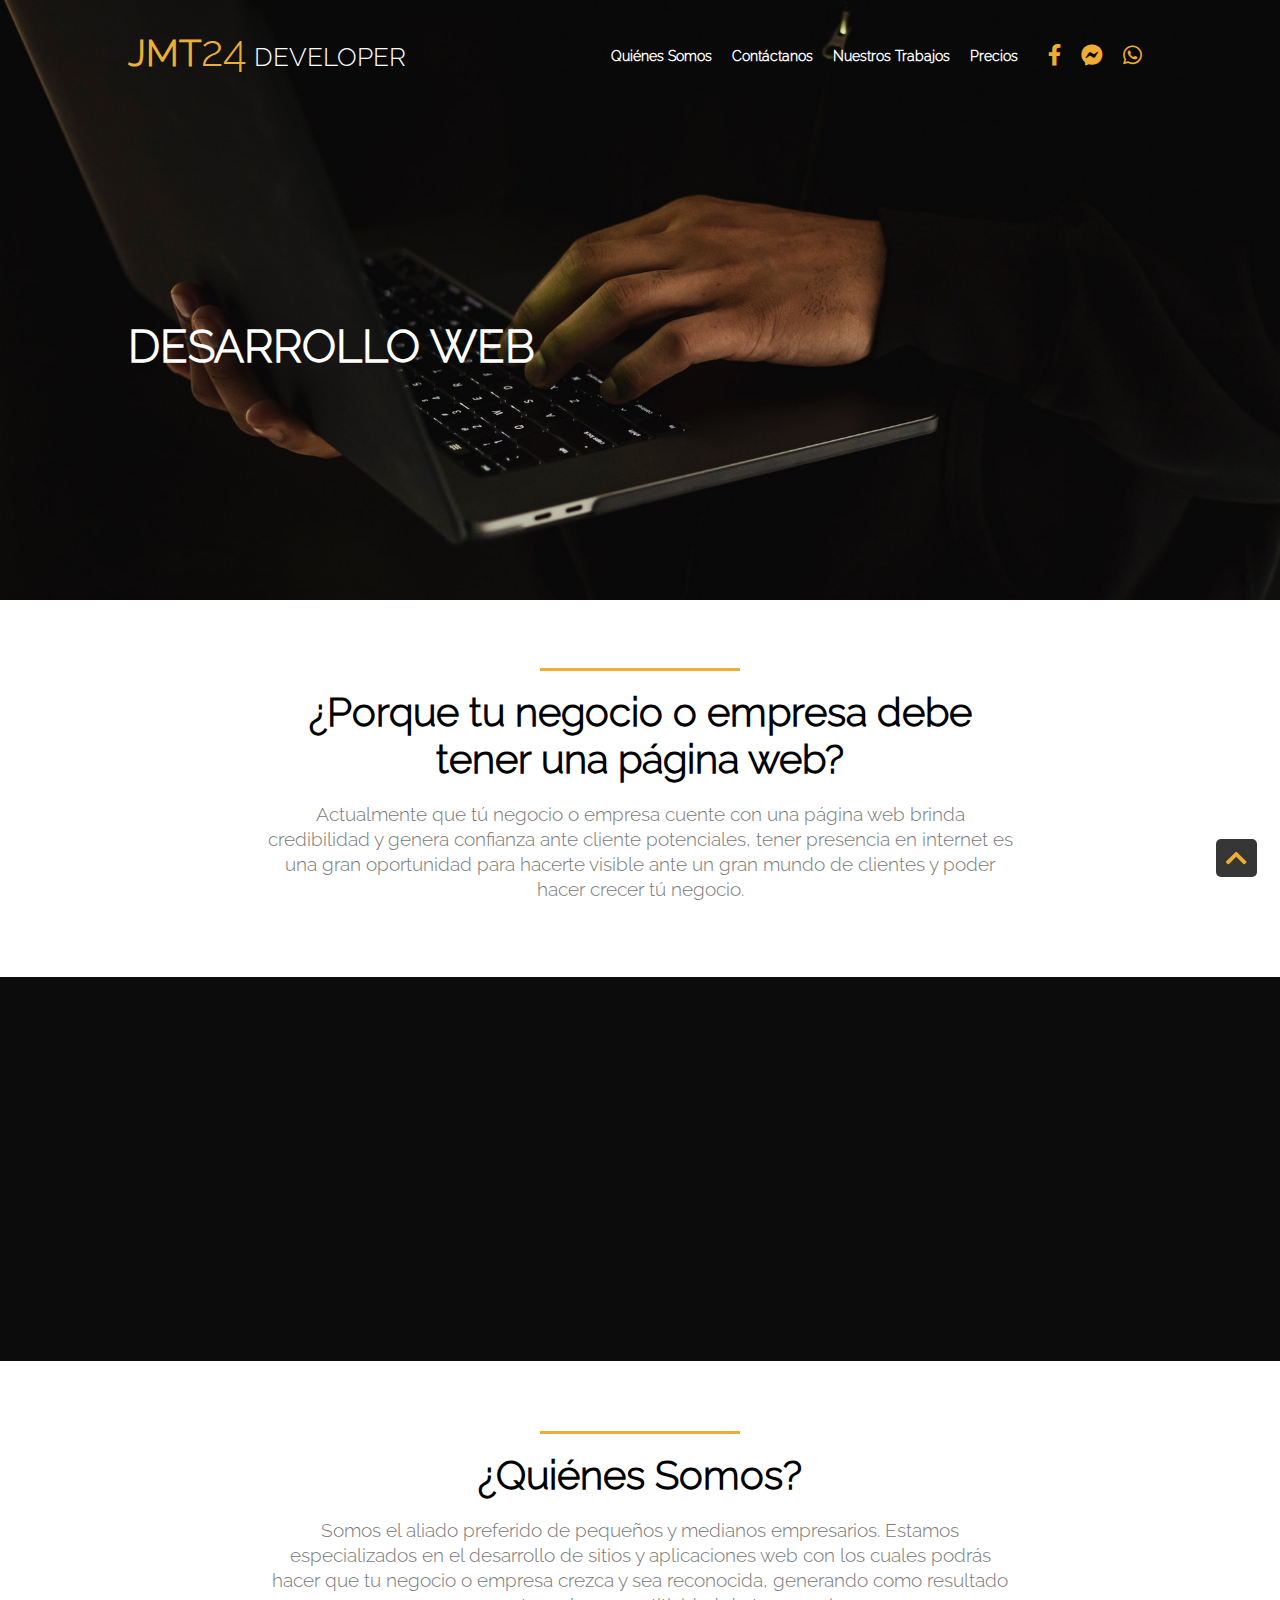
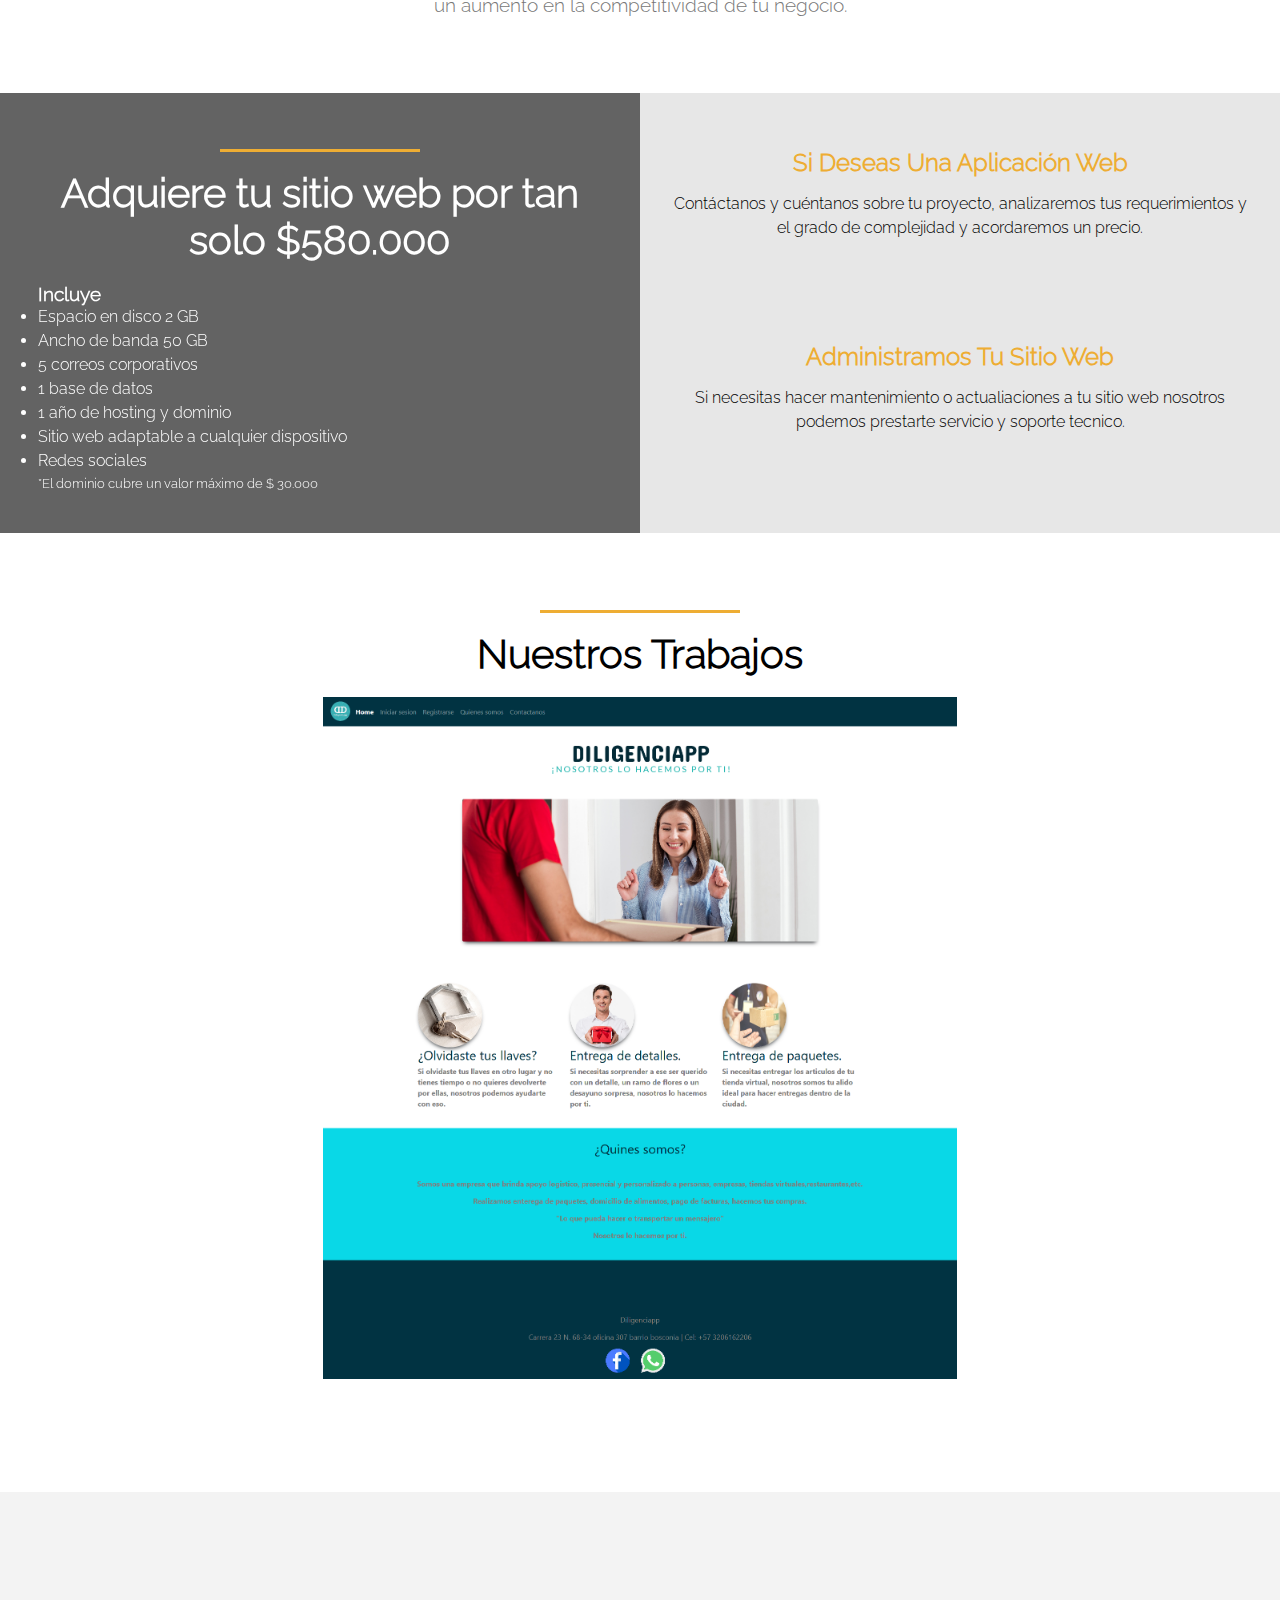
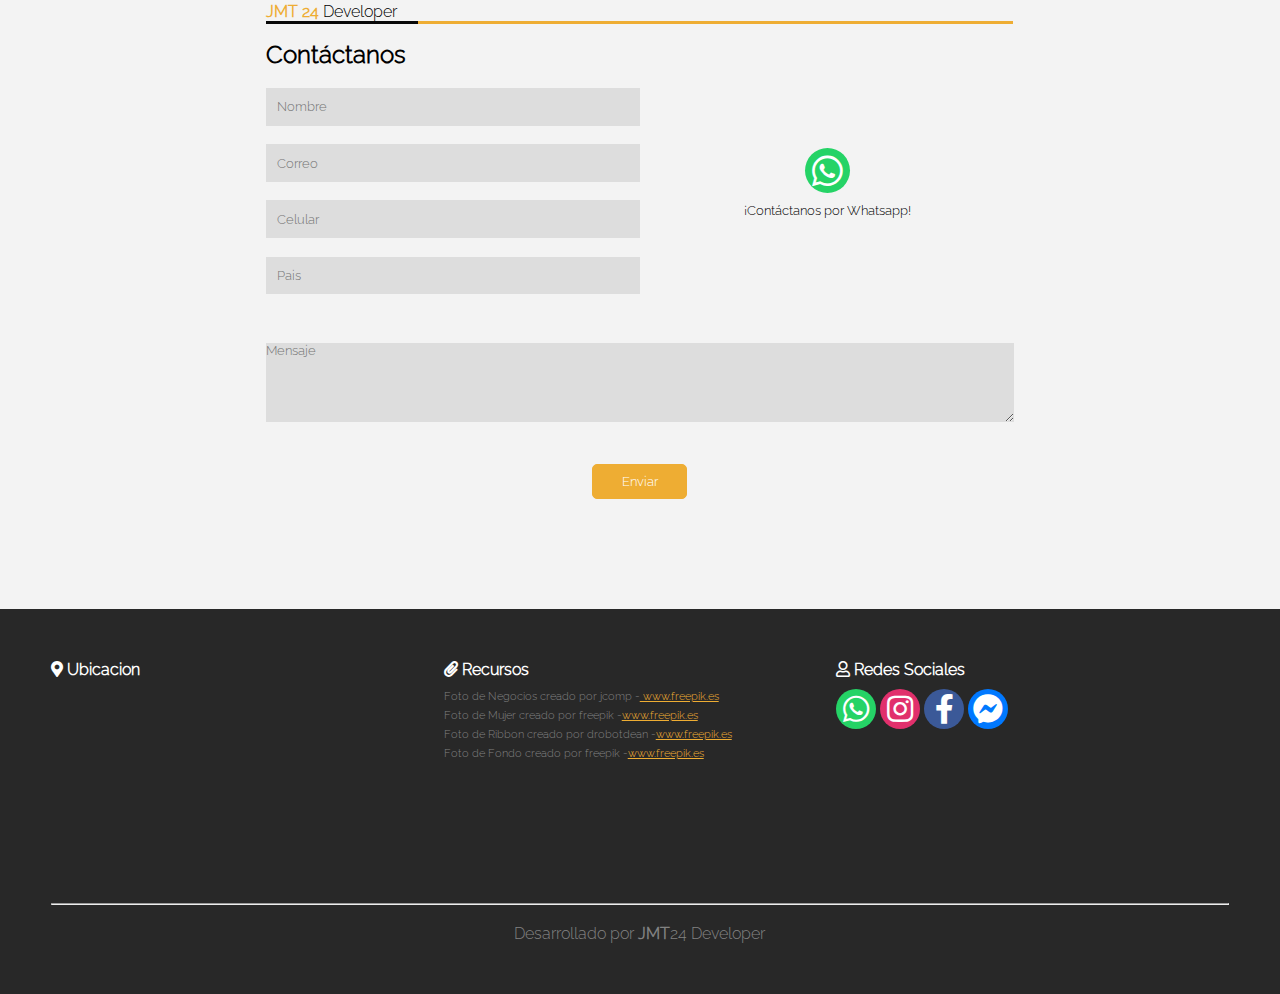
==== index.html @ 29dc6676 "Add files via upload" ====
<!DOCTYPE html>
<html lang="es">
<head>
    <meta charset="UTF-8">
    <meta name="viewport" content="width=device-width, initial-scale=1.0">
    <meta content="Jonathan Arenas es un programador web de desarrollo en Colombia con los ultimos estandares de desarrollo, barato para empresas, pymes, microempresas, o negocios donde se posiciona tu marca o tu pagina web." property="og:description">
    <meta property="description" content="La pagina web que deseas con diseño adaptable y contenidos a tu medida, paginas web rapidas para negocio.">
    <meta name="keywords" content="pagina, web, Colombia, desarrollador, freelance, economica, Manizales,  html, javascript, css3, html5, responsive, diseño adaptable, programador, para, mi, negocio">
    <link rel="stylesheet" href="../estilos/estilos.css">
    <!--<link rel="stylesheet" href="https://pro.fontawesome.com/releases/v5.10.0/css/all.css" integrity="sha384-AYmEC3Yw5cVb3ZcuHtOA93w35dYTsvhLPVnYs9eStHfGJvOvKxVfELGroGkvsg+p" crossorigin="anonymous"/>
    -->
    <link rel="stylesheet" href="../fonts/iconos/css/all.min.css">
    <title>JMT24 DEVELOPER</title>
</head>
<body>
    <div class="header">
        <img class="desarrollo" src="../imagenes/desarrollo.jpg" alt="">
        <div class="contenido-header">
            <div class="txt-header">
                <p><strong>JMT</strong><span class="veinticuatro">24</span><span class="developer"> DEVELOPER</span></p>
            </div>
            <div class="nav">
                <nav class="main-nav">
                    <span class="icon-menu" id="btn-menu"><i class="fas fa-bars"></i></span>
                    <ul class="menu" id="menu">
                    <li class="menu__item"><a href="#quienes" class="menu__link">Quiénes Somos</a></li>
                    <li class="menu__item"><a href="#contacto" class="menu__link">Contáctanos</a></li>
                    <li class="menu__item"><a href="#trabajos" class="menu__link">Nuestros Trabajos</a></li>
                    <li class="menu__item"><a href="#precios" class="menu__link">Precios</a></li>
                    <div class="nav-social">
                        <a href="" class="nav-social__item"><i class="fab fa-facebook-f"></i></a>
                        <a href="" class="nav-social__item"><i class="fab fa-facebook-messenger"></i></i></a>
                        <a target="_blanck" href="https://wa.me/573206162206" class="nav-social__item"><i class="fab fa-whatsapp"></i></a>
                    </div>
                    </ul>
                </nav>
            </div>
            <div class="title-header">
                <h1>DESARROLLO WEB</h1>
            </div>
            
        </div>
        
    </div>
    <main class="main">
        <section class="porque">
            <h2 class="section__title">¿Porque tu negocio o empresa debe tener una página web?</h2>
            <p class="section__txt">Actualmente que tú negocio o empresa cuente con una página web 
                brinda credibilidad y genera confianza ante cliente potenciales, 
                tener presencia en internet es una gran oportunidad para hacerte 
                visible ante un gran mundo de clientes y poder hacer crecer tú negocio.
            </p>
        </section>
        <section class="tecnologias ">
            <h2 class="section__title scrollflow -slide-top -opacity">TECNOLOGIAS</h2>
            <div class="icono-tecnologia scrollflow -slide-top -opacity" >
                <div><h5>HTML</h5><i class="fab fa-html5"></i></div>
                <div><h5>JAVASCRIPT</h5><i class="fab fa-js-square"></i></div>
                <div><h5>PHP</h5> <i class="fab fa-php"></i></div>
                <div><h5>CSS</h5> <i class="fab fa-css3"></i></div> 
            </div>	
        </section>
        <section class="quienes" >
			<h2 class="section__title" id="quienes">¿Quiénes Somos?</h2>
			<p class="section__txt">
				Somos el aliado preferido de pequeños y medianos empresarios.
				Estamos especializados en el desarrollo de sitios y aplicaciones 
				web con los cuales podrás hacer que tu negocio o empresa crezca 
				y sea reconocida, generando como resultado un aumento en la competitividad de tu negocio. 
			</p>
        </section>
        <section class="precios">
            <div class="caja-precios">
                <img class="scrollflow -pop -opacity" src="../imagenes/web.jpg" alt="">
                <div class="txt-precios">
                    <br><br><br><br>
                    <h2 class="section__title" id="precios">Adquiere tu sitio web por tan solo $580.000</h2>
                    <h3>Incluye</h3>
                    <ul>
                        <li>Espacio en disco 2 GB</li>
                        <li>Ancho de banda 50 GB</li>
                        <li>5 correos corporativos</li>
                        <li>1 base de datos</li>
                        <li>1 año de hosting y dominio</li>
                        <li>Sitio web adaptable a cualquier dispositivo</li>
                        <li>Redes sociales</li>
                    </ul>
                    <small>*El dominio cubre un valor máximo de $ 30.000</small>   
                </div>
            </div>
            <div class="deseas">
                <h2>Si Deseas Una Aplicación Web </h2>
                <p>
                    Contáctanos y cuéntanos sobre tu proyecto, analizaremos tus requerimientos y el grado de complejidad y acordaremos un precio.
                </p>	
            </div>
            <div class="administramos">
                <h2>Administramos Tu Sitio Web</h2>
			    <p>
                    Si necesitas hacer mantenimiento o actualiaciones a tu sitio web nosotros podemos prestarte servicio y soporte tecnico.
                </p>
            </div>    
        </section>
        <section class="trabajos">
            <div class=" slider" >
                <br><br><br>
                <h2 class="section__title" id="trabajos">Nuestros Trabajos</h2>
                
                <div class="slide">
                    <center>
                        <ul>
                            <li><img src="../imagenes/1.png" alt=""></li>
                            <li><img src="../imagenes/2.png" alt=""></li>
                            <li><img src="../imagenes/3.png" alt=""></li>
                            <li><img src="../imagenes/4.png" alt=""></li>
                       </ul>
                    </center>
                </div> 
            </div>	
        </section>
        <section class="contacto">
            <div>
                <div class="formulario">
                    <form id="contacto" action="">
                        <strong>JMT 24</strong> Developer
                        <br>
                        <div class="uno"></div>
                        <div class="dos"></div>
                        <br>
                        <h2>Contáctanos</h2>
                        <br>
                        <div class="campos">
                            <input type="text" placeholder="Nombre" class=" info "><br>
                            <input type="text" placeholder="Correo"class="info " ><br>
                            <input type="text" placeholder="Celular"class=" info " ><br>
                            <input type="text" placeholder="Pais" class=" info "><br>
                        </div>
                        <div class="whatsapp">
                            <center>
                                <a target="_blanck" href="https://wa.me/573206162206"><i class="fab fa-whatsapp"></i></a>
                                <br>
                                <small>¡Contáctanos por Whatsapp!</small>
                            </center>     
                        </div>
                        <textarea name="" id="" cols="30" rows="5" placeholder="Mensaje"></textarea>
                        <center>
                            <input type="submit" value="Enviar" class="btn">
                        </center>
                    </form>
                </div>
            </div>
        </section>
    </main>
    <footer>
        <div class="ubicacion">
            <h4><i class="fas fa-map-marker-alt"></i> Ubicacion</h4>
            <iframe src="https://www.google.com/maps/embed?pb=!1m14!1m12!1m3!1d3341.9591222784097!2d-75.5213148528436!3d5.058039876711537!2m3!1f0!2f0!3f0!3m2!1i1024!2i768!4f13.1!5e0!3m2!1ses!2sco!4v1611797060734!5m2!1ses!2sco" width="150" height="150" frameborder="0" style="border:0;" allowfullscreen="" aria-hidden="false" tabindex="0"></iframe>
        </div>
        <div class="footer-social">
			<h4><i class="far fa-user"></i> Redes Sociales</h4>
			<a target="_blanck" href="https://wa.me/573206162206"><i class="fab fa-whatsapp"></i></a>
			<a target="_blanck" href="#"><i class="fab fa-instagram"></i></a>
			<a target="_blanck" href="#"><i class="fab fa-facebook-f"></i></a>
			<a target="_blanck" href="#"><i class="fab fa-facebook-messenger"></i></a>
		</div>
		<div class="recursos">
            <h4><i class="fas fa-paperclip"></i> Recursos</h4>
            <div class="footer-link">Foto de Negocios creado por jcomp -<a class="relacionar" href='https://www.freepik.es/fotos/negocios'> www.freepik.es</a></div>
            <div class="footer-link">Foto de Mujer creado por freepik -<a class="relacionar" href='https://www.freepik.es/fotos/mujer'>www.freepik.es</a></div>
            <div class="footer-link">Foto de Ribbon creado por drobotdean -<a class="relacionar" href='https://www.freepik.es/fotos/ribbon'>www.freepik.es</a> </div>
            <div class="footer-link">Foto de Fondo creado por freepik -<a class="relacionar" href='https://www.freepik.es/fotos/fondo'>www.freepik.es</a> </div>
        </div>
		<div class="jmt">
            <hr>
            <br>
            <p>Desarrollado por <strong>JMT</strong>24 Developer</p>
		</div>
    </footer>
    <i class="fas fa-chevron-up" id="topBtn"></i>
    <script src="../js/efectos-scroll/js/jquery.min.js"></script>
	<script src="../js/efectos-scroll/js/eskju.jquery.scrollflow.min.js"></script>
    <script src="../js/menu.js"></script>
    <script src="../js/flecha.js"></script>
</body>
</html>
---- estilos/estilos.css ----
@font-face {
    font-family: "Raleway"; 
    src: url(../fonts/Raleway.ttf);
  }
*{
    padding: 0;
    margin: 0;
}
body{
    font-family: Raleway;
}
img{
    display: block;
    max-width: 100%;
}
html{
  scroll-behavior: smooth;
}
.fa-chevron-up{
  font-size: 1.5em;
  color: #EEAD33;
  padding: 7px 10px;
  border-radius: 5px;
  cursor: pointer;
  position: fixed;
  bottom: 23px;
  right: 23px;
  background: rgba(0, 0, 0, 0.788);
}
.fa-chevron-up:hover{
  background: rgba(0, 0, 0, 0.952);
}
/*header*/
.desarrollo{
    width: 100%;
    height: 400px;
    object-fit: cover;
}
.header{
	position: relative;
  margin-bottom: 3em;
  color: white;
}
.contenido-header{
  position: absolute;
  top: 0;
  left: 5%;
  width: 90%;
} 
/*.txt-header{
	position: absolute;
	top:1.5em;
  left: 5%;
}*/
.title-header{
	margin-top: 240px;
  font-size: 0.9em;
}
.txt-header{
   width: 85%;
   float: left;
   padding-top: 1.5em;
}
.txt-header p{
    font-size: 2.3em;
    color: #EEAD33;
   

}
.txt-header p .developer{
    font-size: 0.7em;
    color: white;
}
.txt-header p .veinticuatro{
    font-size: 1.2em;
    color: #EEAD33;
}
.nav{
  float: right;
  padding-top: 1.6em;
}
/*menu*/
[id]{
  scroll-margin-top: 3ex;
}
.icon-menu{
  /* position: absolute;

	  top:1.6em;
    right: 3%;*/
   
    font-size: 1.5em;
    color: #EEAD33;
    border: 1px solid white;
    /*display: block;*/
    padding: 5px 12px;
    border-radius: 5px;
    cursor: pointer;
  }  
  .menu{
    font-size: 0.8em;
    position: absolute;
    top: 62px;
    right: -5%;
    background: #212121;
    width: 60%;
    list-style: none;
    margin: 0;
    z-index: 999;
    opacity: 0;
    visibility: hidden;
    transition: all 0.5s;
  }
  .menu__item {
    padding: 20px 0;
    text-align: center;
    margin: auto;
    width: 100%;
    transition: all 0.3s;
    border-bottom:solid rgb(72, 75, 75) 1px;
  }
   .menu__item:hover{
    background: #080808;
    box-shadow: 0px 10px 10px -6px rgb(163, 161, 161);
  }
  .menu__link {
    color: white;
    text-decoration: none;
    position: relative;
    display: block;
  }
  .mostrar{
    opacity: 1;
    visibility: visible;
  }
  .nav-social{
    display: flex;
    justify-content: center;
    padding: 15px 0;
  }
  .nav-social a{
    color: #EEAD33;
    font-size: 1.1em;
  }
  .nav-social__item{
    display: block;
    text-align: center;
    margin: 10px;
  }
  /*fin header fin menu inicio main*/
  .main{
    margin-top: 30px;
  }
  .section__title {
    font-size: 2em;
    position: relative;
    text-align: center; 
    margin-bottom: 20px;
  }
  .section__title:before {
    content: "";
    width: 200px;
    position: absolute;
    top: -20px;
    left: 50%;
    transform: translateX(-50%);
    height: 3px;
    background: #EEAD33;
  }
  /*poque*/
  .porque, .quienes{
    text-align: center;
    padding:0 10%;
    max-width: 750px;
    margin: auto;
    margin-bottom: 25px;
  }
  /*quienes*/
  .section__txt{
    font-size: 1.2em;
    color: #777;
    line-height: 1.3em;
  }
  .tecnologias{
     background: rgb(12, 12, 12);
     color: white;
     margin-bottom: 50px;
     max-width: 100%;
     padding: 50px 0; 
  }
  .tecnologias h2 {
    font-size: 1.5em;
  }
  section .icono-tecnologia{
    text-align: center;
    padding: 2%;
    display: grid;
    grid-template-columns: 1fr 1fr 1fr 1fr;
    grid-template-rows: 1fr;
  }
  .icono-tecnologia h5{
    margin-bottom: 7px;
    color: #777 ;
  }
  .fa-html5{
    color: #e44d26;
    font-size: 4em;
  }
  .fa-js-square{
    color: #F0DB4F;
    font-size: 4em;
  }
  .fa-php{
    color: #474A8A;
    font-size: 4em;
  }
  .fa-css3{
    color: #264de4;
    font-size: 4em;
  }
  .caja-precios{
    position: relative;
    color: white;
     
  }
  .caja-precios img{
    width: 100%;
    height: 440px;
    object-fit: cover; 
  }
  .txt-precios{
    background: rgba(0, 0, 0, 0.61);
    position: absolute;
    top:0;
    left:0;
    height: 440px;
    width: 88%;
    padding: 0 6%;
    margin-bottom: 25px;
  }
  .txt-precios li{
    line-height: 1.5em;
  }
  .precios{
    display: grid;
    grid-template-columns: 1fr 1fr;
    grid-template-rows: minmax(auto,auto);
    grid-template-areas:  "caja-precios     caja-precios"
                          "deseas           deseas"
                          "administramos    administramos"
    ;
  }
  .caja-precios{
    grid-area: caja-precios;
  }
  .deseas{
    grid-area: deseas;
    padding: 3% 5%;
    text-align: center;
    background: rgb(231, 231, 231);
  }
  .administramos{
    grid-area: administramos;
    padding: 3% 5%;
    text-align: center;
    background: rgb(231, 231, 231);
  }
  .deseas p, .administramos p{
    line-height: 1.5em;
  }
  .deseas h2, .administramos h2{
    text-align: center;
    color: #EEAD33;
    margin: 15px;
  }
  /*slider*/
.slider {
	overflow: hidden;
}
.slider ul {
    display: flex;
    padding: 0;
    width: 400%;
    animation: cambio 20s infinite alternate;
}
.slider li {
    width: 100%;
    list-style: none;
}
.slider img {
    width: 90%;
}
@keyframes cambio {
    0% {margin-left: 0;}
    20% {margin-left: 0;}

    25% {margin-left: -100%;}
    45% {margin-left: -100%;}

    50% {margin-left: -200%;}
    70% {margin-left: -200%;}

    75% {margin-left: -300%;}
    100% {margin-left: -300%;}
}
/*fin slider*/
.trabajos{
  width: 90%;
  margin: auto;
  margin-bottom: 20px;
}
/*formulario contacto*/
.formulario{
  padding: 4%;
}
.info{
	padding: 3%;
	width: 94%;
	margin-bottom: 5%;
  border: none;
  background: #ddd;
}
.campos{
	width: 50%;
	float: left;
  margin-bottom: 4%;
}
.whatsapp{
  text-align: center;
	width: 50%;
  float: left;
	margin-bottom: 4%;
}
textarea{
  max-width:100%;
  min-width: 100%;
  max-height:6em ;
  min-height: 6em;
  border: none;
  background: #ddd;
}
.btn{
	padding: 9px;
  width: 20%;
  max-width: 95px;
  display: block;
  border-radius: 5px;
	border:solid #EEAD33 1px;
	background:#EEAD33;
  color: white;
  margin-top: 5%;
  transition: all 0.4s;
}
.btn:hover{
  background:rgb(243, 243, 243) ;
  border:solid #EEAD33 1px;
  color: #EEAD33;
}

.uno{
  padding:0.2%;
  background: rgb(8, 8, 8);
  width: 20%;
  float: left;
}
.dos{
  padding: 0.2%;
  background: #EEAD33;
  width: 79%;
  float: left;
}
.contacto{
  background:rgb(243, 243, 243);
  padding: 5%;
}
.contacto strong{
  color: #EEAD33;
}
button, input, textarea {
	font-family : inherit;
	font-size   : 83%;
}
.whatsapp{
  display: flex;
  justify-content: center;
  text-align: center;
  padding:8% 0;
}
.whatsapp a{
  text-decoration: none;
}
.whatsapp i{
  width: 35px;
  height: 35px;
  color: white;
  font-size:35px;
  padding: 3%;
  margin-bottom: 7px;
  border-radius: 50%;
  background: #25d366;
  cursor: pointer;
}
.whatsapp i:hover{
  background:#128c7e;
}
  /*fin formulario inicio footer*/
footer{
  max-width: 100%;
  background: #282828;
  color: #828282;
  padding: 4%;
  display: grid;
  grid-template-columns: 1fr 1fr 1fr 1fr 1fr 1fr;
  grid-template-rows:minmax(auto auto);
  grid-template-areas: "ubicacion       ubicacion       ubicacion       footer-social    footer-social   footer-social"
                       " recursos         recursos        recursos   recursos         recursos        recursos"
                       "jmt             jmt              jmt              jmt             jmt             jmt "
  ;
}
.ubicacion{
  grid-area: ubicacion;
  margin-bottom: 30px;
}
.recursos{
  grid-area: recursos;
  margin-bottom: 30px; 
}
.footer-link{
  font-size: 0.7em;
  color: #828282;
  padding-bottom: 5px;
}
.footer-link a{
color: #EEAD33;
}
.footer-social{
  grid-area: footer-social;
  margin-bottom: 30px;
}
.footer-social a i{
  width: 30px;
  height: 30px;
  color: white;
  font-size:30px;
  padding: 5px;
  border-radius: 50%;
  cursor: pointer;
  text-align: center;
}
.footer-social .fa-facebook-f{
  background: #3b5998;
}
.footer-social .fa-instagram{
  background:#e1306c ;
}
.footer-social .fa-facebook-messenger{
  background:#0078ff ;
}
.footer-social .fa-whatsapp{
  background:#25d366 ;
}
.jmt{
  grid-area: jmt;
  text-align: center;
}
footer h4{
  margin-bottom: 10px;
  color: white;
}
@media screen and (min-width: 768px) {
  .menu{
   position: static;
    opacity: 1;
    visibility: visible;
    width: auto;
    display: flex;
    background:none;
    font-size:0.8em;
  }
  .menu__item {
    width: auto;
    border-bottom: none;
    margin-right: 20px;
    font-weight: bold;
  }
  .menu__item:hover{
    background: #08080800;
    box-shadow: 0px 10px 10px -6px rgba(163, 161, 161, 0);
  }
  .menu__item a:hover{
    color: #EEAD33;
    text-decoration: underline;
  }
  .nav-social a{
    font-size: 1.5em;
  }
  .txt-header{
    width: 30%;
    float: left;
    padding-top: 1.5em;
 }
  .nav{
      position: absolute;
      top:-0.5em;
      right: 0;
  }
  .icon-menu{
    display: none;
  }
  .desarrollo{
   height: 500px;
  }
  .title-header{
    font-size: 1.1em;
  }
  .contenido-header{
    position: absolute;
    top: 0;
    left: 2.5%;
    width: 95%;
  } 
  .porque, .quienes{
    padding-top: 40px;
    padding-bottom: 50px;
  }
  .tecnologias{
    padding-top: 70px;
    padding-bottom: 50px;
  }
  .deseas{
    padding-top: 40px;
  }
  .administramos{
    padding-bottom: 50px;
  }
  .trabajos{
    padding-top: 40px;
    width: 75%;
    margin: auto;
    margin-bottom: 20px;
  }
  .formulario{
    width: 80%;
    margin: auto;
  }
  footer{
    grid-template-areas: "ubicacion       ubicacion       recursos      recursos        footer-social       footer-social"
                         " ubicacion      ubicacion       recursos      recursos        footer-social       footer-social"
                         "jmt             jmt             jmt           jmt             jmt                 jmt "
    ;
  }
  iframe {
    width: 200px;
    height: 160px;
  }
}

@media screen and (min-width: 1024px) {
  .contenido-header{
    position: absolute;
    top: 0;
    left: 5%;
    width: 90%;
  } 
  .precios{
    grid-template-areas:  "caja-precios           deseas"
                          "caja-precios           administramos"
    ;
  }
  .trabajos{
    padding-top: 40px;
    width: 65%;
    margin: auto;
    margin-bottom: 20px;
  }
  .formulario{
    width: 75%;
    margin: auto;
  }
  .section__title{
    font-size: 2.5em;
  }
   .menu {
    font-size: 0.9em;
  }
  .title-header{
    font-size: 1.4em;
  }
  .fa-css3,.fa-php ,.fa-js-square,.fa-html5{
    font-size: 5.2em;
  }
  .icono-tecnologia h5{
   font-size: 1em;
  }
  iframe {
    width: 280px;
    height: 180px;
  }
}
@media screen and (min-width: 1280px) {
  .contenido-header{
    position: absolute;
    top: 0;
    left: 10%;
    width: 80%;
  } 
  .desarrollo{
    height: 600px;
   }
   .title-header{
    margin-top: 320px;
  }
  .fa-css3,.fa-php ,.fa-js-square,.fa-html5{
    font-size: 8em;
  }
  .icono-tecnologia h5{
   font-size: 1.5em;
  }
  .trabajos{
    padding-top: 40px;
    width: 55%;
    margin: auto;
    margin-bottom: 20px;
  }
  .formulario{
    width: 65%;
    margin: auto;
  }
}
@media screen and (min-width: 1450px) {
  .contenido-header{
    position: absolute;
    top: 0;
    left: 15%;
    width: 70%;
  } 
  .trabajos{
    padding-top: 40px;
    width: 48%;
    margin: auto;
    margin-bottom: 20px;
  }
  .formulario{
    width: 58%;
    margin: auto;
  }
}
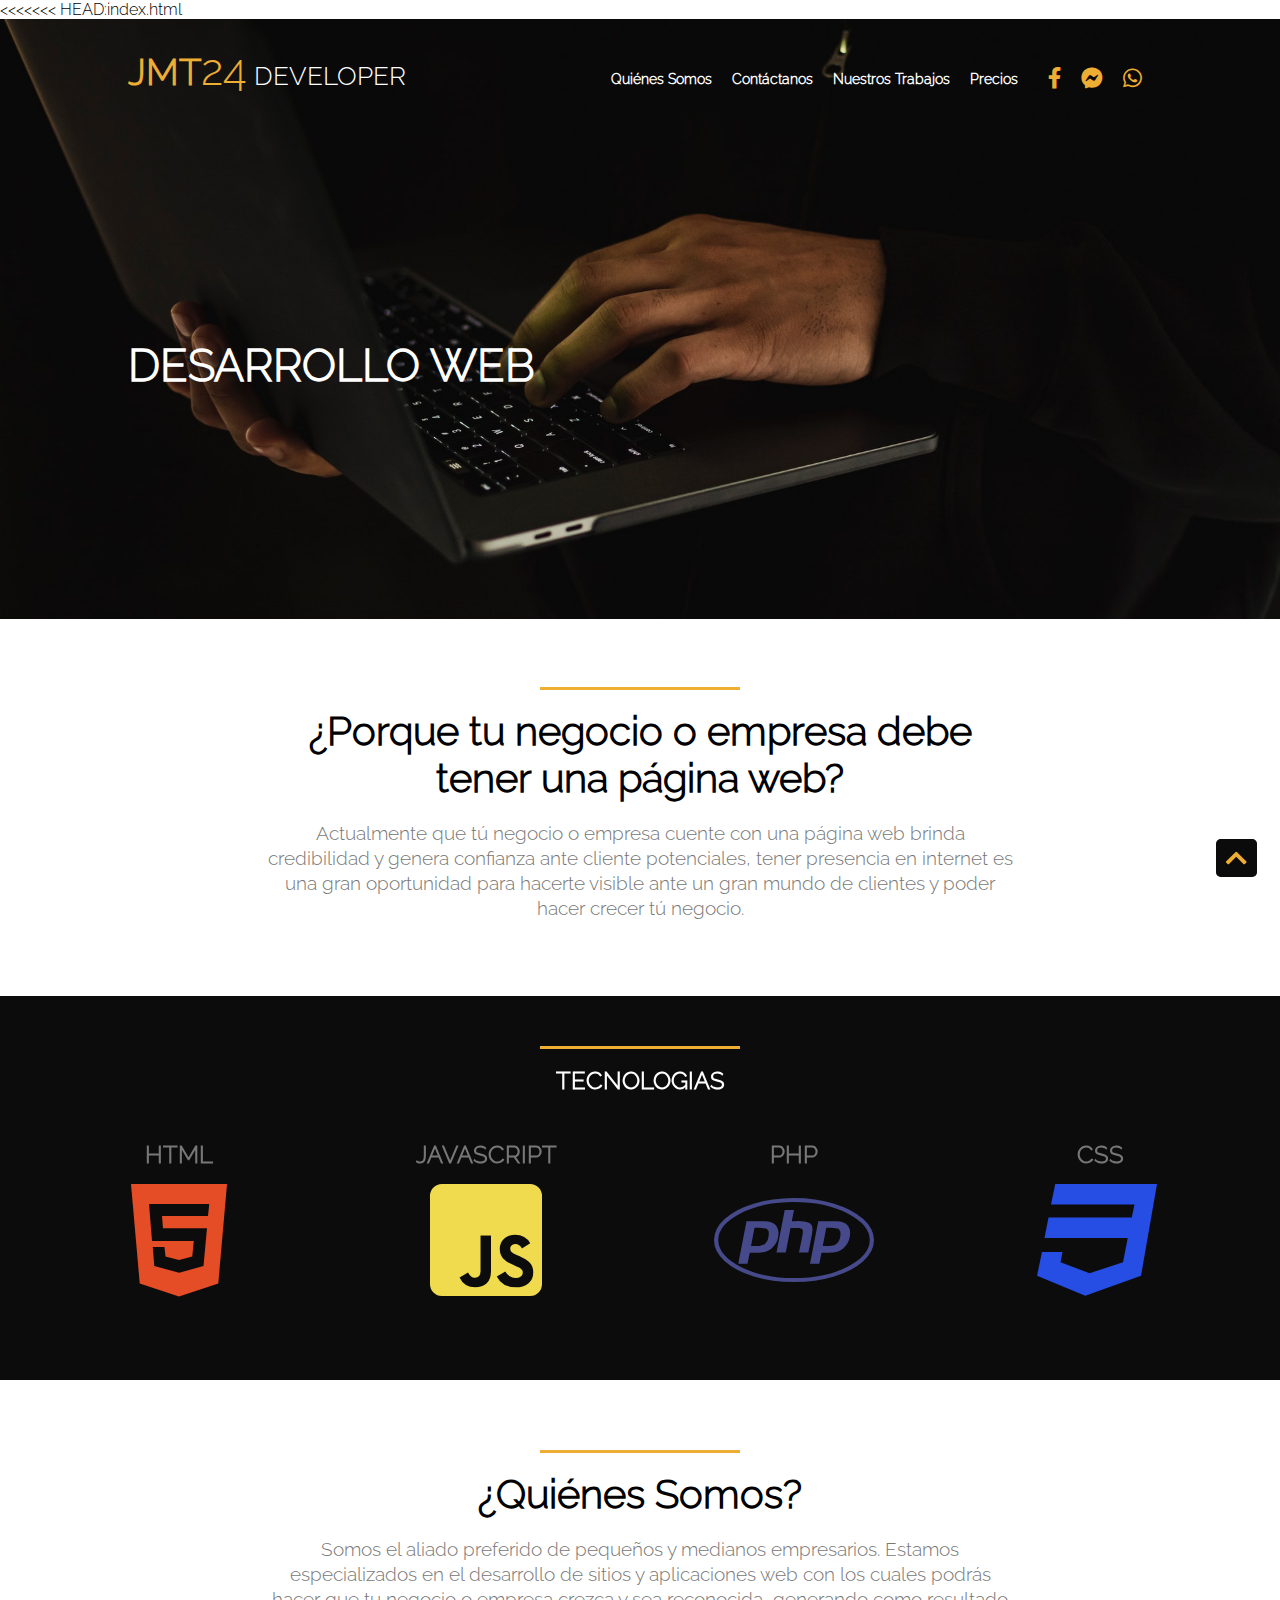
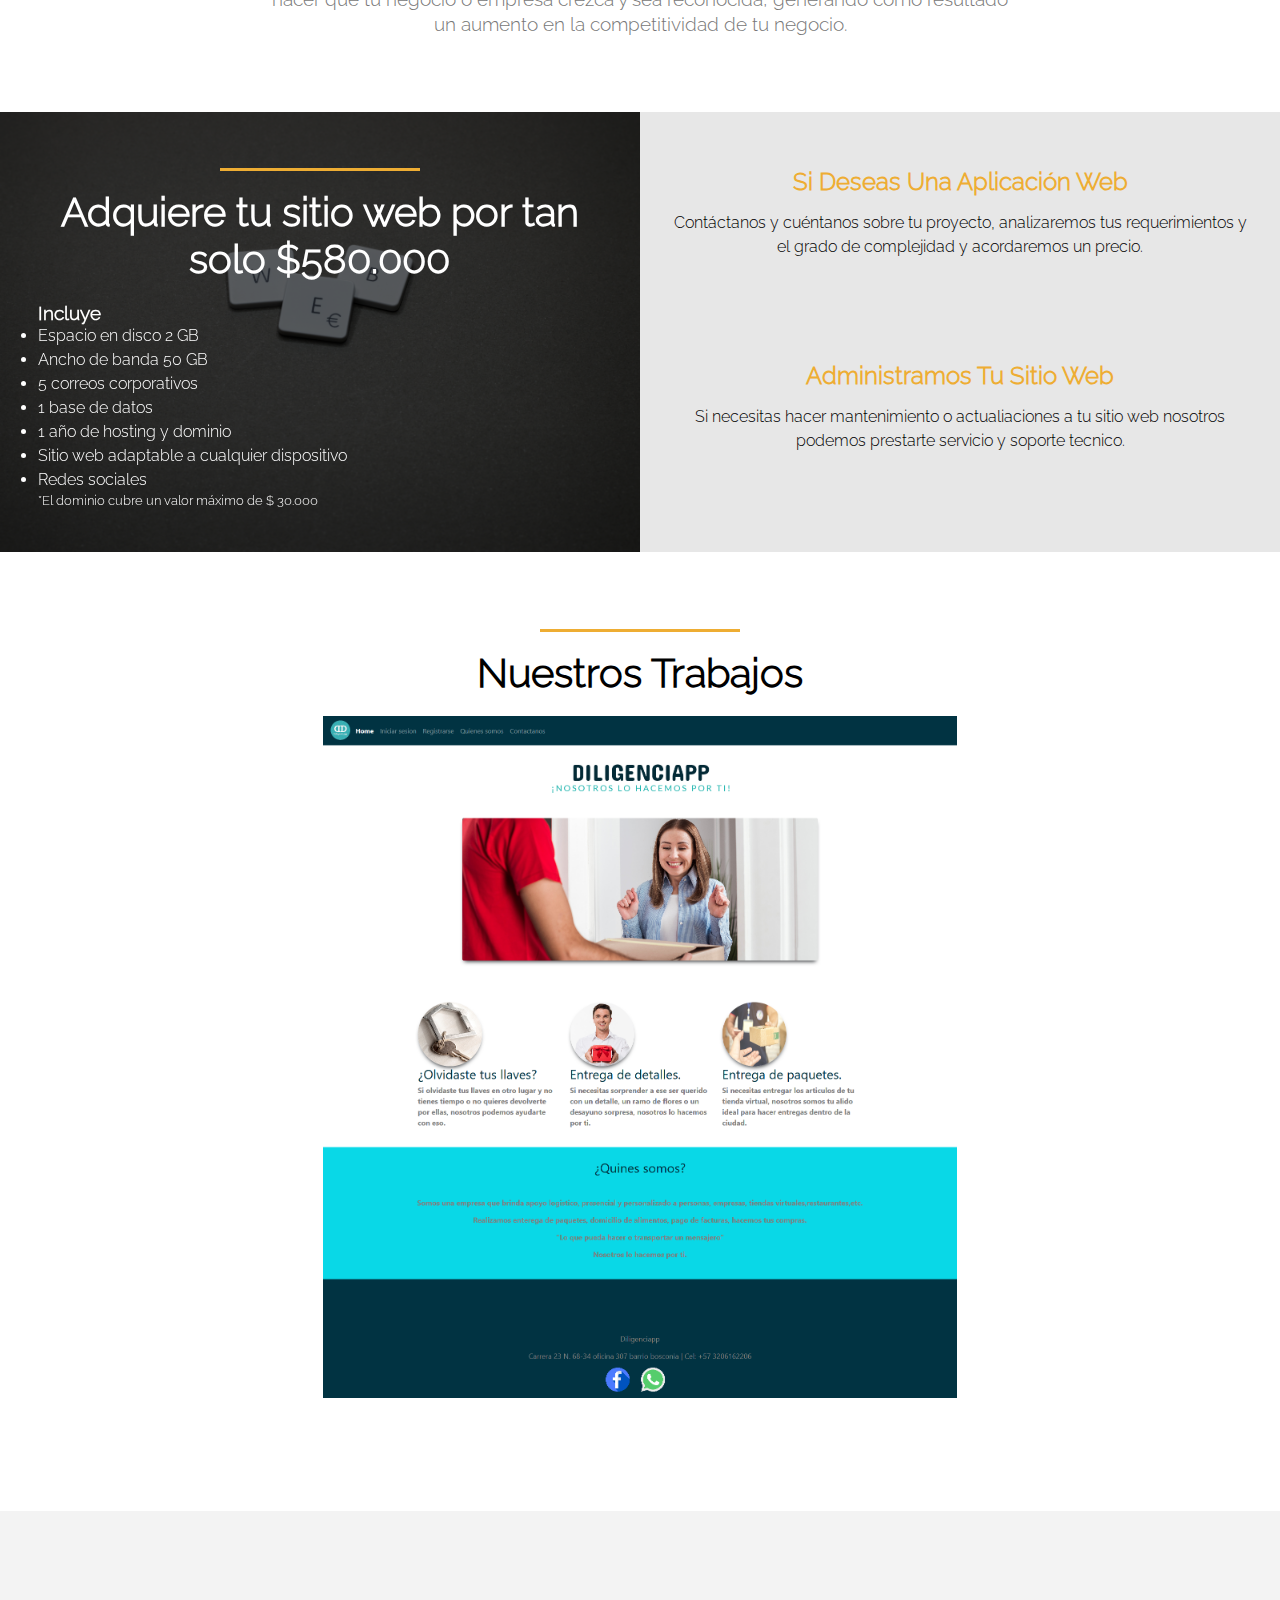
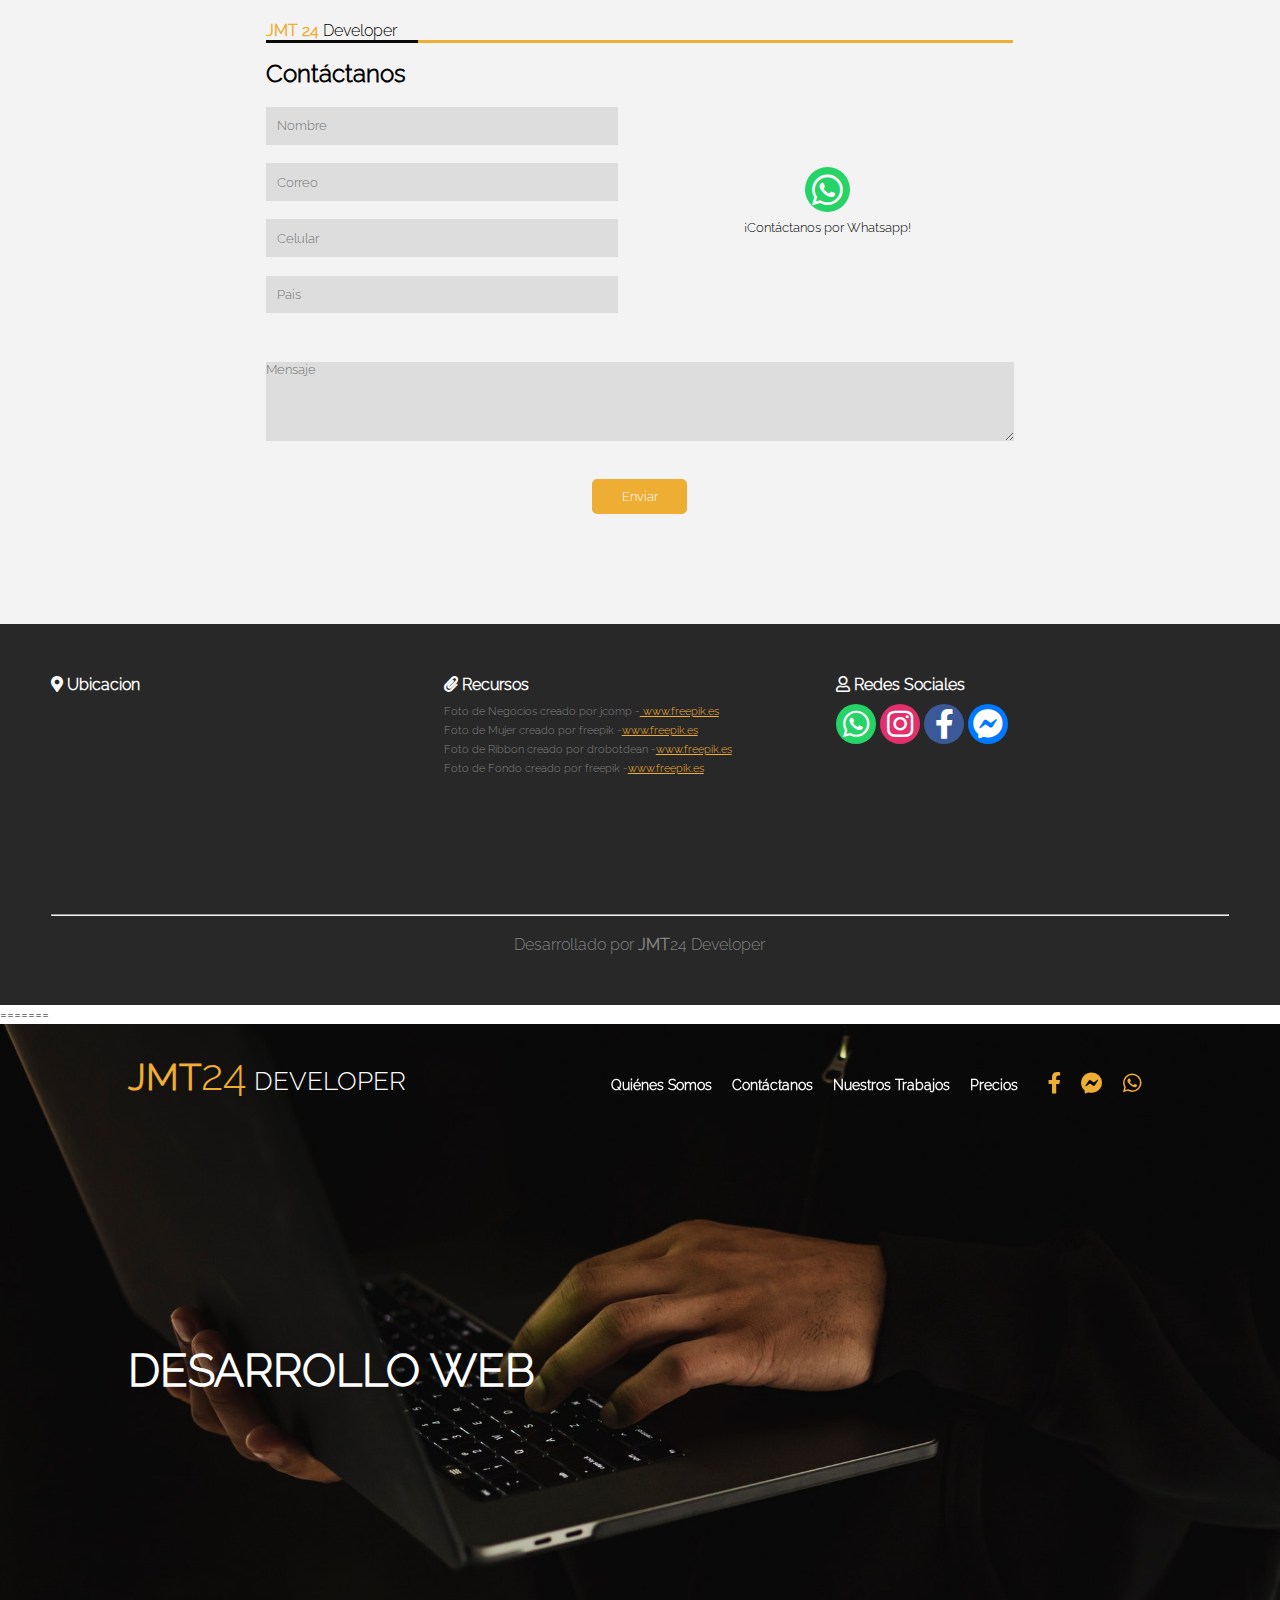
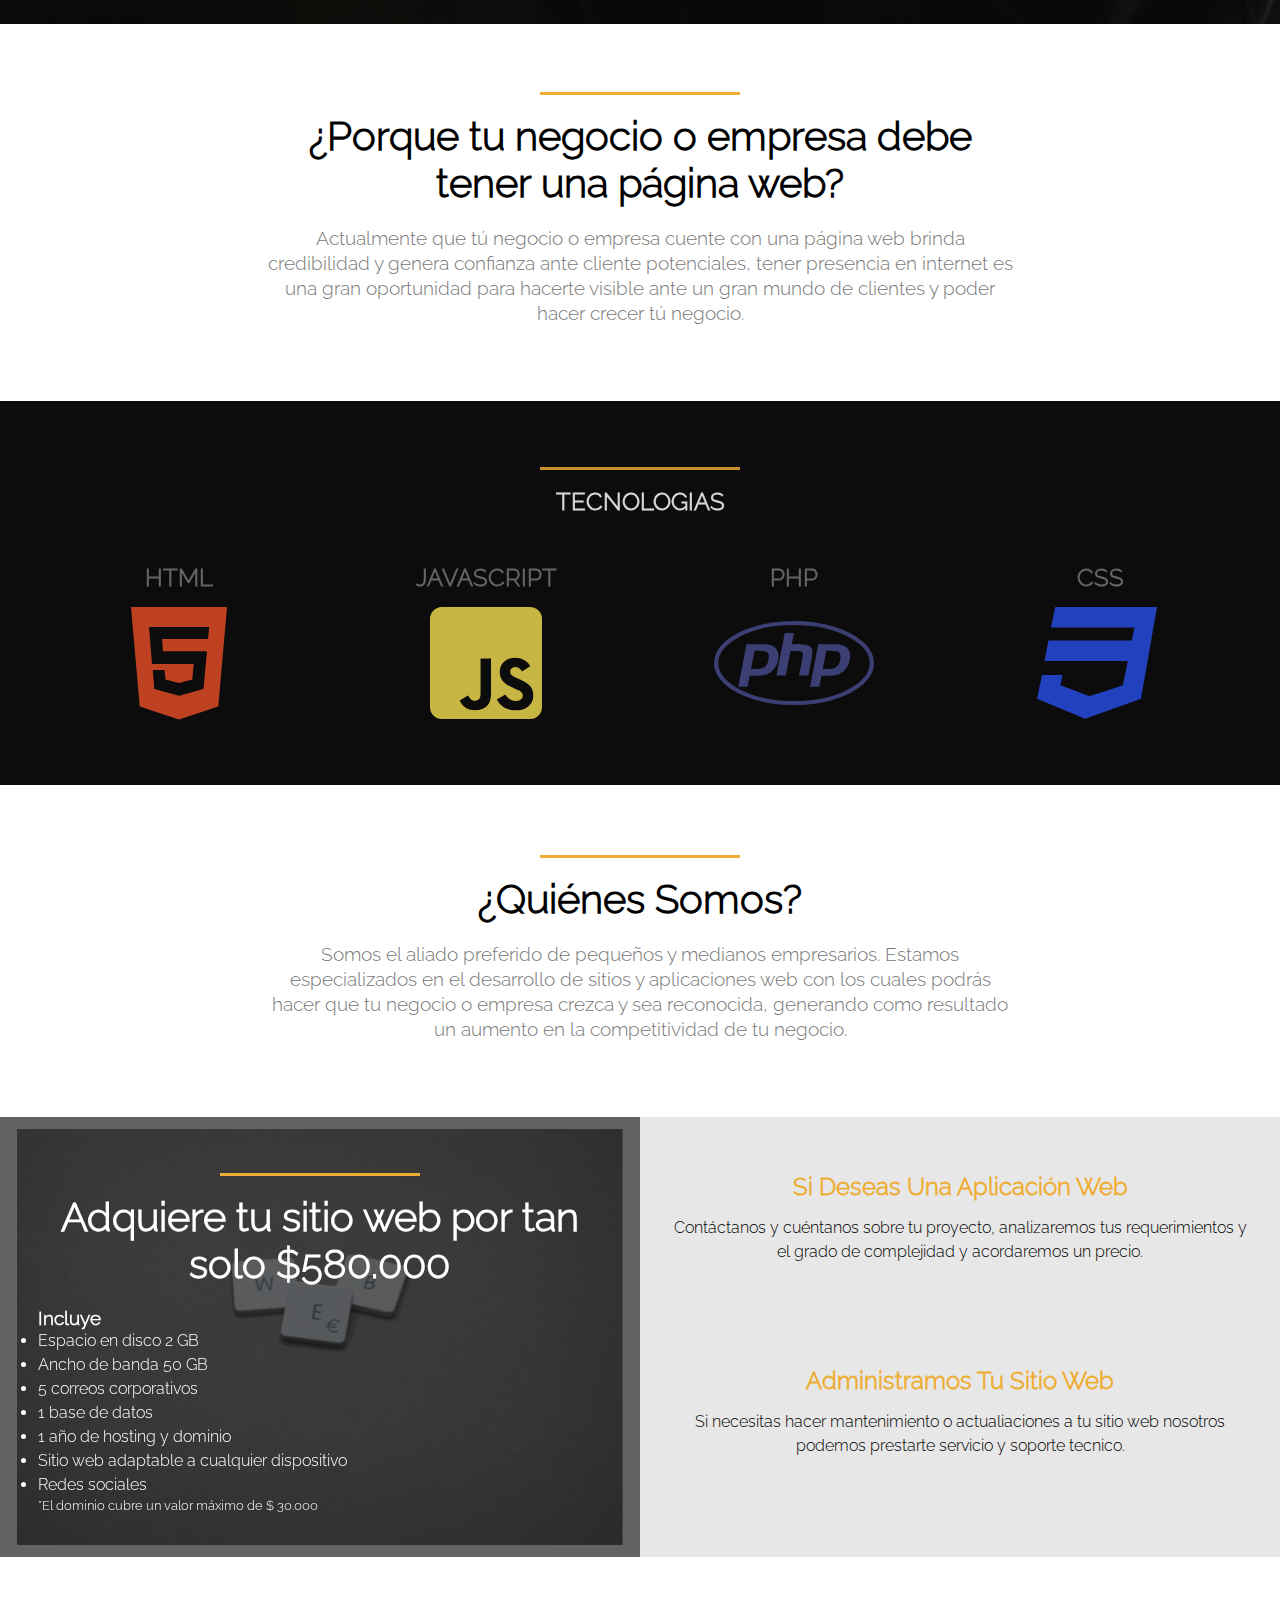
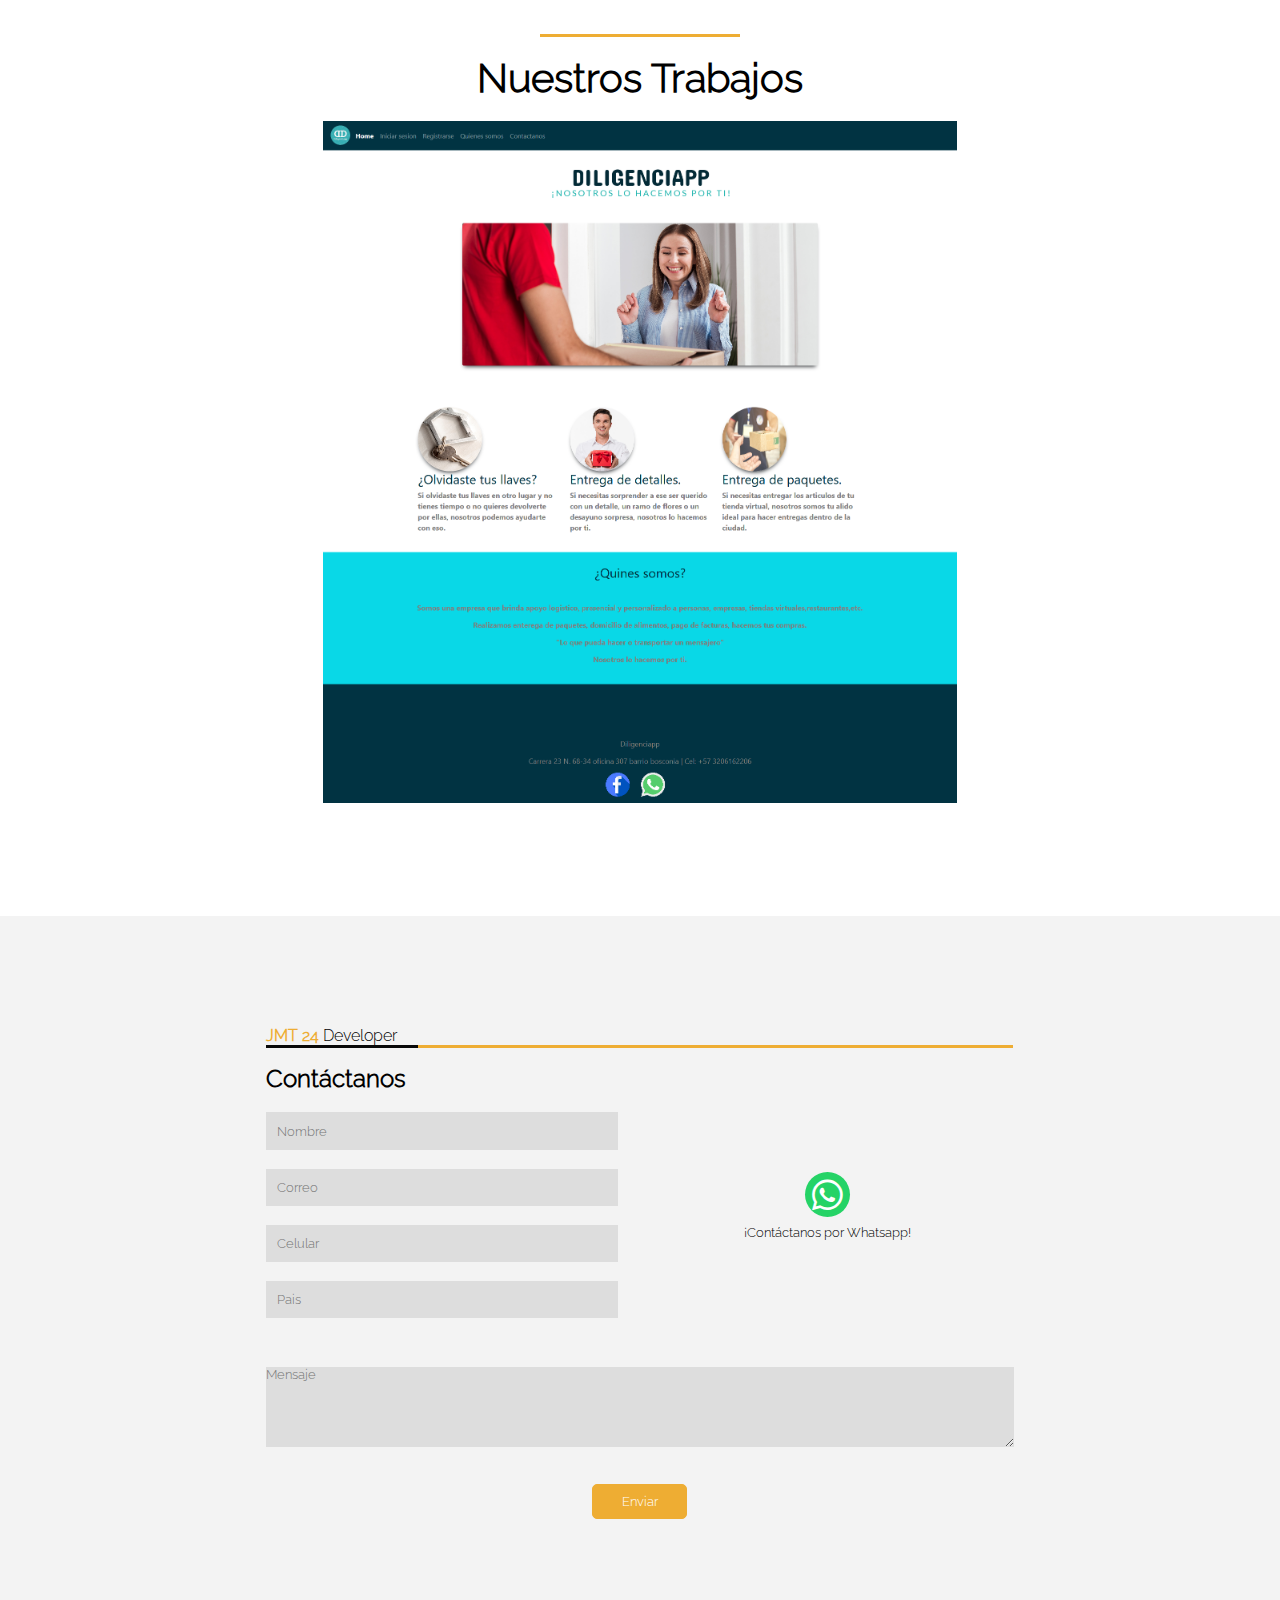
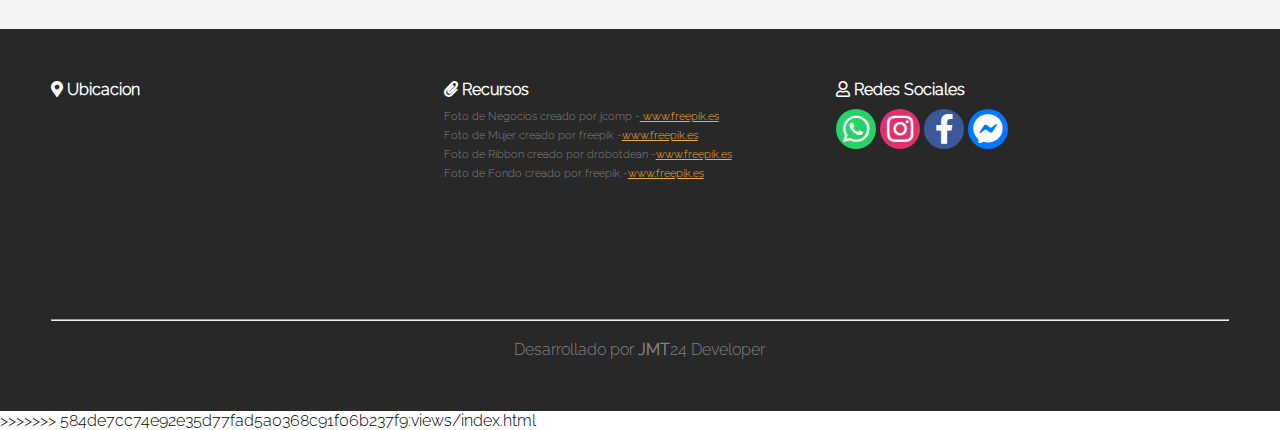
==== commit 84103af7: "Initial commit" ====
--- a/index.html
+++ b/index.html
@@ -1,185 +1,372 @@
-<!DOCTYPE html>
-<html lang="es">
-<head>
-    <meta charset="UTF-8">
-    <meta name="viewport" content="width=device-width, initial-scale=1.0">
-    <meta content="Jonathan Arenas es un programador web de desarrollo en Colombia con los ultimos estandares de desarrollo, barato para empresas, pymes, microempresas, o negocios donde se posiciona tu marca o tu pagina web." property="og:description">
-    <meta property="description" content="La pagina web que deseas con diseño adaptable y contenidos a tu medida, paginas web rapidas para negocio.">
-    <meta name="keywords" content="pagina, web, Colombia, desarrollador, freelance, economica, Manizales,  html, javascript, css3, html5, responsive, diseño adaptable, programador, para, mi, negocio">
-    <link rel="stylesheet" href="../estilos/estilos.css">
-    <!--<link rel="stylesheet" href="https://pro.fontawesome.com/releases/v5.10.0/css/all.css" integrity="sha384-AYmEC3Yw5cVb3ZcuHtOA93w35dYTsvhLPVnYs9eStHfGJvOvKxVfELGroGkvsg+p" crossorigin="anonymous"/>
-    -->
-    <link rel="stylesheet" href="../fonts/iconos/css/all.min.css">
-    <title>JMT24 DEVELOPER</title>
-</head>
-<body>
-    <div class="header">
-        <img class="desarrollo" src="../imagenes/desarrollo.jpg" alt="">
-        <div class="contenido-header">
-            <div class="txt-header">
-                <p><strong>JMT</strong><span class="veinticuatro">24</span><span class="developer"> DEVELOPER</span></p>
-            </div>
-            <div class="nav">
-                <nav class="main-nav">
-                    <span class="icon-menu" id="btn-menu"><i class="fas fa-bars"></i></span>
-                    <ul class="menu" id="menu">
-                    <li class="menu__item"><a href="#quienes" class="menu__link">Quiénes Somos</a></li>
-                    <li class="menu__item"><a href="#contacto" class="menu__link">Contáctanos</a></li>
-                    <li class="menu__item"><a href="#trabajos" class="menu__link">Nuestros Trabajos</a></li>
-                    <li class="menu__item"><a href="#precios" class="menu__link">Precios</a></li>
-                    <div class="nav-social">
-                        <a href="" class="nav-social__item"><i class="fab fa-facebook-f"></i></a>
-                        <a href="" class="nav-social__item"><i class="fab fa-facebook-messenger"></i></i></a>
-                        <a target="_blanck" href="https://wa.me/573206162206" class="nav-social__item"><i class="fab fa-whatsapp"></i></a>
-                    </div>
-                    </ul>
-                </nav>
-            </div>
-            <div class="title-header">
-                <h1>DESARROLLO WEB</h1>
-            </div>
-            
-        </div>
-        
-    </div>
-    <main class="main">
-        <section class="porque">
-            <h2 class="section__title">¿Porque tu negocio o empresa debe tener una página web?</h2>
-            <p class="section__txt">Actualmente que tú negocio o empresa cuente con una página web 
-                brinda credibilidad y genera confianza ante cliente potenciales, 
-                tener presencia en internet es una gran oportunidad para hacerte 
-                visible ante un gran mundo de clientes y poder hacer crecer tú negocio.
-            </p>
-        </section>
-        <section class="tecnologias ">
-            <h2 class="section__title scrollflow -slide-top -opacity">TECNOLOGIAS</h2>
-            <div class="icono-tecnologia scrollflow -slide-top -opacity" >
-                <div><h5>HTML</h5><i class="fab fa-html5"></i></div>
-                <div><h5>JAVASCRIPT</h5><i class="fab fa-js-square"></i></div>
-                <div><h5>PHP</h5> <i class="fab fa-php"></i></div>
-                <div><h5>CSS</h5> <i class="fab fa-css3"></i></div> 
-            </div>	
-        </section>
-        <section class="quienes" >
-			<h2 class="section__title" id="quienes">¿Quiénes Somos?</h2>
-			<p class="section__txt">
-				Somos el aliado preferido de pequeños y medianos empresarios.
-				Estamos especializados en el desarrollo de sitios y aplicaciones 
-				web con los cuales podrás hacer que tu negocio o empresa crezca 
-				y sea reconocida, generando como resultado un aumento en la competitividad de tu negocio. 
-			</p>
-        </section>
-        <section class="precios">
-            <div class="caja-precios">
-                <img class="scrollflow -pop -opacity" src="../imagenes/web.jpg" alt="">
-                <div class="txt-precios">
-                    <br><br><br><br>
-                    <h2 class="section__title" id="precios">Adquiere tu sitio web por tan solo $580.000</h2>
-                    <h3>Incluye</h3>
-                    <ul>
-                        <li>Espacio en disco 2 GB</li>
-                        <li>Ancho de banda 50 GB</li>
-                        <li>5 correos corporativos</li>
-                        <li>1 base de datos</li>
-                        <li>1 año de hosting y dominio</li>
-                        <li>Sitio web adaptable a cualquier dispositivo</li>
-                        <li>Redes sociales</li>
-                    </ul>
-                    <small>*El dominio cubre un valor máximo de $ 30.000</small>   
-                </div>
-            </div>
-            <div class="deseas">
-                <h2>Si Deseas Una Aplicación Web </h2>
-                <p>
-                    Contáctanos y cuéntanos sobre tu proyecto, analizaremos tus requerimientos y el grado de complejidad y acordaremos un precio.
-                </p>	
-            </div>
-            <div class="administramos">
-                <h2>Administramos Tu Sitio Web</h2>
-			    <p>
-                    Si necesitas hacer mantenimiento o actualiaciones a tu sitio web nosotros podemos prestarte servicio y soporte tecnico.
-                </p>
-            </div>    
-        </section>
-        <section class="trabajos">
-            <div class=" slider" >
-                <br><br><br>
-                <h2 class="section__title" id="trabajos">Nuestros Trabajos</h2>
-                
-                <div class="slide">
-                    <center>
-                        <ul>
-                            <li><img src="../imagenes/1.png" alt=""></li>
-                            <li><img src="../imagenes/2.png" alt=""></li>
-                            <li><img src="../imagenes/3.png" alt=""></li>
-                            <li><img src="../imagenes/4.png" alt=""></li>
-                       </ul>
-                    </center>
-                </div> 
-            </div>	
-        </section>
-        <section class="contacto">
-            <div>
-                <div class="formulario">
-                    <form id="contacto" action="">
-                        <strong>JMT 24</strong> Developer
-                        <br>
-                        <div class="uno"></div>
-                        <div class="dos"></div>
-                        <br>
-                        <h2>Contáctanos</h2>
-                        <br>
-                        <div class="campos">
-                            <input type="text" placeholder="Nombre" class=" info "><br>
-                            <input type="text" placeholder="Correo"class="info " ><br>
-                            <input type="text" placeholder="Celular"class=" info " ><br>
-                            <input type="text" placeholder="Pais" class=" info "><br>
-                        </div>
-                        <div class="whatsapp">
-                            <center>
-                                <a target="_blanck" href="https://wa.me/573206162206"><i class="fab fa-whatsapp"></i></a>
-                                <br>
-                                <small>¡Contáctanos por Whatsapp!</small>
-                            </center>     
-                        </div>
-                        <textarea name="" id="" cols="30" rows="5" placeholder="Mensaje"></textarea>
-                        <center>
-                            <input type="submit" value="Enviar" class="btn">
-                        </center>
-                    </form>
-                </div>
-            </div>
-        </section>
-    </main>
-    <footer>
-        <div class="ubicacion">
-            <h4><i class="fas fa-map-marker-alt"></i> Ubicacion</h4>
-            <iframe src="https://www.google.com/maps/embed?pb=!1m14!1m12!1m3!1d3341.9591222784097!2d-75.5213148528436!3d5.058039876711537!2m3!1f0!2f0!3f0!3m2!1i1024!2i768!4f13.1!5e0!3m2!1ses!2sco!4v1611797060734!5m2!1ses!2sco" width="150" height="150" frameborder="0" style="border:0;" allowfullscreen="" aria-hidden="false" tabindex="0"></iframe>
-        </div>
-        <div class="footer-social">
-			<h4><i class="far fa-user"></i> Redes Sociales</h4>
-			<a target="_blanck" href="https://wa.me/573206162206"><i class="fab fa-whatsapp"></i></a>
-			<a target="_blanck" href="#"><i class="fab fa-instagram"></i></a>
-			<a target="_blanck" href="#"><i class="fab fa-facebook-f"></i></a>
-			<a target="_blanck" href="#"><i class="fab fa-facebook-messenger"></i></a>
-		</div>
-		<div class="recursos">
-            <h4><i class="fas fa-paperclip"></i> Recursos</h4>
-            <div class="footer-link">Foto de Negocios creado por jcomp -<a class="relacionar" href='https://www.freepik.es/fotos/negocios'> www.freepik.es</a></div>
-            <div class="footer-link">Foto de Mujer creado por freepik -<a class="relacionar" href='https://www.freepik.es/fotos/mujer'>www.freepik.es</a></div>
-            <div class="footer-link">Foto de Ribbon creado por drobotdean -<a class="relacionar" href='https://www.freepik.es/fotos/ribbon'>www.freepik.es</a> </div>
-            <div class="footer-link">Foto de Fondo creado por freepik -<a class="relacionar" href='https://www.freepik.es/fotos/fondo'>www.freepik.es</a> </div>
-        </div>
-		<div class="jmt">
-            <hr>
-            <br>
-            <p>Desarrollado por <strong>JMT</strong>24 Developer</p>
-		</div>
-    </footer>
-    <i class="fas fa-chevron-up" id="topBtn"></i>
-    <script src="../js/efectos-scroll/js/jquery.min.js"></script>
-	<script src="../js/efectos-scroll/js/eskju.jquery.scrollflow.min.js"></script>
-    <script src="../js/menu.js"></script>
-    <script src="../js/flecha.js"></script>
-</body>
+<<<<<<< HEAD:index.html
+<!DOCTYPE html>
+<html lang="es">
+<head>
+    <meta charset="UTF-8">
+    <meta name="viewport" content="width=device-width, initial-scale=1.0">
+    <meta content="JMT24 Developer es una empresa de desarrollo web en Colombia con los ultimos estandares de desarrollo, barato para empresas, pymes, microempresas, o negocios donde se posiciona tu marca o tu pagina web." property="og:description">
+    <meta property="description" content="La pagina web que deseas con diseño adaptable y contenidos a tu medida, paginas web rapidas para negocio.">
+    <meta name="keywords" content="pagina, web, Colombia, desarrollador, freelance, economica, Manizales,  html, javascript, css3, html5, responsive, diseño adaptable, programador, para, mi, negocio">
+    <link rel="stylesheet" href="estilos/estilos.css">
+    <!--<link rel="stylesheet" href="https://pro.fontawesome.com/releases/v5.10.0/css/all.css" integrity="sha384-AYmEC3Yw5cVb3ZcuHtOA93w35dYTsvhLPVnYs9eStHfGJvOvKxVfELGroGkvsg+p" crossorigin="anonymous"/>
+    -->
+    <link rel="stylesheet" href="fonts/iconos/css/all.min.css">
+    <title>JMT24 Developer</title>
+</head>
+<body>
+    <div class="header">
+        <img class="desarrollo" src="imagenes/desarrollo.jpg" alt="">
+        <div class="contenido-header">
+            <div class="txt-header">
+                <p><strong>JMT</strong><span class="veinticuatro">24</span><span class="developer"> DEVELOPER</span></p>
+            </div>
+            <div class="nav">
+                <nav class="main-nav">
+                    <span class="icon-menu" id="btn-menu"><i class="fas fa-bars"></i></span>
+                    <ul class="menu" id="menu">
+                    <li class="menu__item"><a href="#quienes" class="menu__link">Quiénes Somos</a></li>
+                    <li class="menu__item"><a href="#contacto" class="menu__link">Contáctanos</a></li>
+                    <li class="menu__item"><a href="#trabajos" class="menu__link">Nuestros Trabajos</a></li>
+                    <li class="menu__item"><a href="#precios" class="menu__link">Precios</a></li>
+                    <div class="nav-social">
+                        <a href="" class="nav-social__item"><i class="fab fa-facebook-f"></i></a>
+                        <a href="" class="nav-social__item"><i class="fab fa-facebook-messenger"></i></i></a>
+                        <a target="_blanck" href="https://wa.me/573117764677" class="nav-social__item"><i class="fab fa-whatsapp"></i></a>
+                    </div>
+                    </ul>
+                </nav>
+            </div>
+            <div class="title-header">
+                <h1>DESARROLLO WEB</h1>
+            </div>
+            
+        </div>
+        
+    </div>
+    <main class="main">
+        <section class="porque">
+            <h2 class="section__title">¿Porque tu negocio o empresa debe tener una página web?</h2>
+            <p class="section__txt">Actualmente que tú negocio o empresa cuente con una página web 
+                brinda credibilidad y genera confianza ante cliente potenciales, 
+                tener presencia en internet es una gran oportunidad para hacerte 
+                visible ante un gran mundo de clientes y poder hacer crecer tú negocio.
+            </p>
+        </section>
+        <section class="tecnologias ">
+            <h2 class="section__title scrollflow -slide-top -opacity">TECNOLOGIAS</h2>
+            <div class="icono-tecnologia scrollflow -slide-top -opacity" >
+                <div><h5>HTML</h5><i class="fab fa-html5"></i></div>
+                <div><h5>JAVASCRIPT</h5><i class="fab fa-js-square"></i></div>
+                <div><h5>PHP</h5> <i class="fab fa-php"></i></div>
+                <div><h5>CSS</h5> <i class="fab fa-css3"></i></div> 
+            </div>	
+        </section>
+        <section class="quienes" >
+			<h2 class="section__title" id="quienes">¿Quiénes Somos?</h2>
+			<p class="section__txt">
+				Somos el aliado preferido de pequeños y medianos empresarios.
+				Estamos especializados en el desarrollo de sitios y aplicaciones 
+				web con los cuales podrás hacer que tu negocio o empresa crezca 
+				y sea reconocida, generando como resultado un aumento en la competitividad de tu negocio. 
+			</p>
+        </section>
+        <section class="precios">
+            <div class="caja-precios">
+                <img class="scrollflow -pop -opacity" src="imagenes/web.jpg" alt="">
+                <div class="txt-precios">
+                    <br><br><br><br>
+                    <h2 class="section__title" id="precios">Adquiere tu sitio web por tan solo $580.000</h2>
+                    <h3>Incluye</h3>
+                    <ul>
+                        <li>Espacio en disco 2 GB</li>
+                        <li>Ancho de banda 50 GB</li>
+                        <li>5 correos corporativos</li>
+                        <li>1 base de datos</li>
+                        <li>1 año de hosting y dominio</li>
+                        <li>Sitio web adaptable a cualquier dispositivo</li>
+                        <li>Redes sociales</li>
+                    </ul>
+                    <small>*El dominio cubre un valor máximo de $ 30.000</small>   
+                </div>
+            </div>
+            <div class="deseas">
+                <h2>Si Deseas Una Aplicación Web </h2>
+                <p>
+                    Contáctanos y cuéntanos sobre tu proyecto, analizaremos tus requerimientos y el grado de complejidad y acordaremos un precio.
+                </p>	
+            </div>
+            <div class="administramos">
+                <h2>Administramos Tu Sitio Web</h2>
+			    <p>
+                    Si necesitas hacer mantenimiento o actualiaciones a tu sitio web nosotros podemos prestarte servicio y soporte tecnico.
+                </p>
+            </div>    
+        </section>
+        <section class="trabajos">
+            <div class=" slider" >
+                <br><br><br>
+                <h2 class="section__title" id="trabajos">Nuestros Trabajos</h2>
+                
+                <div class="slide">
+                    <center>
+                        <ul>
+                            <li><img src="imagenes/1.png" alt=""></li>
+                            <li><img src="imagenes/2.png" alt=""></li>
+                            <li><img src="imagenes/3.png" alt=""></li>
+                            <li><img src="imagenes/4.png" alt=""></li>
+                       </ul>
+                    </center>
+                </div> 
+            </div>	
+        </section>
+        <section class="contacto">
+            <div>
+                <div class="formulario">
+                    <form id="contacto" action="">
+                        <strong>JMT 24</strong> Developer
+                        <br>
+                        <div class="uno"></div>
+                        <div class="dos"></div>
+                        <br>
+                        <h2>Contáctanos</h2>
+                        <br>
+                        <div class="campos">
+                            <input type="text" placeholder="Nombre" class=" info "><br>
+                            <input type="text" placeholder="Correo"class="info " ><br>
+                            <input type="text" placeholder="Celular"class=" info " ><br>
+                            <input type="text" placeholder="Pais" class=" info "><br>
+                        </div>
+                        <div class="whatsapp">
+                            <center>
+                                <a target="_blanck" href="https://wa.me/573117764677"><i class="fab fa-whatsapp"></i></a>
+                                <br>
+                                <small>¡Contáctanos por Whatsapp!</small>
+                            </center>     
+                        </div>
+                        <textarea name="" id="" cols="30" rows="5" placeholder="Mensaje"></textarea>
+                        <center>
+                            <input type="submit" value="Enviar" class="btn">
+                        </center>
+                    </form>
+                </div>
+            </div>
+        </section>
+    </main>
+    <footer>
+        <div class="ubicacion">
+            <h4><i class="fas fa-map-marker-alt"></i> Ubicacion</h4>
+            <iframe src="https://www.google.com/maps/embed?pb=!1m14!1m12!1m3!1d3341.9591222784097!2d-75.5213148528436!3d5.058039876711537!2m3!1f0!2f0!3f0!3m2!1i1024!2i768!4f13.1!5e0!3m2!1ses!2sco!4v1611797060734!5m2!1ses!2sco" width="150" height="150" frameborder="0" style="border:0;" allowfullscreen="" aria-hidden="false" tabindex="0"></iframe>
+        </div>
+        <div class="footer-social">
+			<h4><i class="far fa-user"></i> Redes Sociales</h4>
+			<a target="_blanck" href="https://wa.me/573117764677"><i class="fab fa-whatsapp"></i></a>
+			<a target="_blanck" href="#"><i class="fab fa-instagram"></i></a>
+			<a target="_blanck" href="#"><i class="fab fa-facebook-f"></i></a>
+			<a target="_blanck" href="#"><i class="fab fa-facebook-messenger"></i></a>
+		</div>
+		<div class="recursos">
+            <h4><i class="fas fa-paperclip"></i> Recursos</h4>
+            <div class="footer-link">Foto de Negocios creado por jcomp -<a class="relacionar" href='https://www.freepik.es/fotos/negocios'> www.freepik.es</a></div>
+            <div class="footer-link">Foto de Mujer creado por freepik -<a class="relacionar" href='https://www.freepik.es/fotos/mujer'>www.freepik.es</a></div>
+            <div class="footer-link">Foto de Ribbon creado por drobotdean -<a class="relacionar" href='https://www.freepik.es/fotos/ribbon'>www.freepik.es</a> </div>
+            <div class="footer-link">Foto de Fondo creado por freepik -<a class="relacionar" href='https://www.freepik.es/fotos/fondo'>www.freepik.es</a> </div>
+        </div>
+		<div class="jmt">
+            <hr>
+            <br>
+            <p>Desarrollado por <strong>JMT</strong>24 Developer</p>
+		</div>
+    </footer>
+    <i class="fas fa-chevron-up" id="topBtn"></i>
+    <script src="js/efectos-scroll/js/jquery.min.js"></script>
+	<script src="js/efectos-scroll/js/eskju.jquery.scrollflow.min.js"></script>
+    <script src="js/menu.js"></script>
+    <script src="js/flecha.js"></script>
+</body>
+=======
+<!DOCTYPE html>
+<html lang="es">
+<head>
+    <meta charset="UTF-8">
+    <meta name="viewport" content="width=device-width, initial-scale=1.0">
+    <meta content="Jonathan Arenas es un programador web de desarrollo en Colombia con los ultimos estandares de desarrollo, barato para empresas, pymes, microempresas, o negocios donde se posiciona tu marca o tu pagina web." property="og:description">
+    <meta property="description" content="La pagina web que deseas con diseño adaptable y contenidos a tu medida, paginas web rapidas para negocio.">
+    <meta name="keywords" content="pagina, web, Colombia, desarrollador, freelance, economica, Manizales,  html, javascript, css3, html5, responsive, diseño adaptable, programador, para, mi, negocio">
+    <link rel="stylesheet" href="../estilos/estilos.css">
+    <!--<link rel="stylesheet" href="https://pro.fontawesome.com/releases/v5.10.0/css/all.css" integrity="sha384-AYmEC3Yw5cVb3ZcuHtOA93w35dYTsvhLPVnYs9eStHfGJvOvKxVfELGroGkvsg+p" crossorigin="anonymous"/>
+    -->
+    <link rel="stylesheet" href="../fonts/iconos/css/all.min.css">
+    <title>JMT24 DEVELOPER</title>
+</head>
+<body>
+    <div class="header">
+        <img class="desarrollo" src="../imagenes/desarrollo.jpg" alt="">
+        <div class="contenido-header">
+            <div class="txt-header">
+                <p><strong>JMT</strong><span class="veinticuatro">24</span><span class="developer"> DEVELOPER</span></p>
+            </div>
+            <div class="nav">
+                <nav class="main-nav">
+                    <span class="icon-menu" id="btn-menu"><i class="fas fa-bars"></i></span>
+                    <ul class="menu" id="menu">
+                    <li class="menu__item"><a href="#quienes" class="menu__link">Quiénes Somos</a></li>
+                    <li class="menu__item"><a href="#contacto" class="menu__link">Contáctanos</a></li>
+                    <li class="menu__item"><a href="#trabajos" class="menu__link">Nuestros Trabajos</a></li>
+                    <li class="menu__item"><a href="#precios" class="menu__link">Precios</a></li>
+                    <div class="nav-social">
+                        <a href="" class="nav-social__item"><i class="fab fa-facebook-f"></i></a>
+                        <a href="" class="nav-social__item"><i class="fab fa-facebook-messenger"></i></i></a>
+                        <a target="_blanck" href="https://wa.me/573206162206" class="nav-social__item"><i class="fab fa-whatsapp"></i></a>
+                    </div>
+                    </ul>
+                </nav>
+            </div>
+            <div class="title-header">
+                <h1>DESARROLLO WEB</h1>
+            </div>
+            
+        </div>
+        
+    </div>
+    <main class="main">
+        <section class="porque">
+            <h2 class="section__title">¿Porque tu negocio o empresa debe tener una página web?</h2>
+            <p class="section__txt">Actualmente que tú negocio o empresa cuente con una página web 
+                brinda credibilidad y genera confianza ante cliente potenciales, 
+                tener presencia en internet es una gran oportunidad para hacerte 
+                visible ante un gran mundo de clientes y poder hacer crecer tú negocio.
+            </p>
+        </section>
+        <section class="tecnologias ">
+            <h2 class="section__title scrollflow -slide-top -opacity">TECNOLOGIAS</h2>
+            <div class="icono-tecnologia scrollflow -slide-top -opacity" >
+                <div><h5>HTML</h5><i class="fab fa-html5"></i></div>
+                <div><h5>JAVASCRIPT</h5><i class="fab fa-js-square"></i></div>
+                <div><h5>PHP</h5> <i class="fab fa-php"></i></div>
+                <div><h5>CSS</h5> <i class="fab fa-css3"></i></div> 
+            </div>	
+        </section>
+        <section class="quienes" >
+			<h2 class="section__title" id="quienes">¿Quiénes Somos?</h2>
+			<p class="section__txt">
+				Somos el aliado preferido de pequeños y medianos empresarios.
+				Estamos especializados en el desarrollo de sitios y aplicaciones 
+				web con los cuales podrás hacer que tu negocio o empresa crezca 
+				y sea reconocida, generando como resultado un aumento en la competitividad de tu negocio. 
+			</p>
+        </section>
+        <section class="precios">
+            <div class="caja-precios">
+                <img class="scrollflow -pop -opacity" src="../imagenes/web.jpg" alt="">
+                <div class="txt-precios">
+                    <br><br><br><br>
+                    <h2 class="section__title" id="precios">Adquiere tu sitio web por tan solo $580.000</h2>
+                    <h3>Incluye</h3>
+                    <ul>
+                        <li>Espacio en disco 2 GB</li>
+                        <li>Ancho de banda 50 GB</li>
+                        <li>5 correos corporativos</li>
+                        <li>1 base de datos</li>
+                        <li>1 año de hosting y dominio</li>
+                        <li>Sitio web adaptable a cualquier dispositivo</li>
+                        <li>Redes sociales</li>
+                    </ul>
+                    <small>*El dominio cubre un valor máximo de $ 30.000</small>   
+                </div>
+            </div>
+            <div class="deseas">
+                <h2>Si Deseas Una Aplicación Web </h2>
+                <p>
+                    Contáctanos y cuéntanos sobre tu proyecto, analizaremos tus requerimientos y el grado de complejidad y acordaremos un precio.
+                </p>	
+            </div>
+            <div class="administramos">
+                <h2>Administramos Tu Sitio Web</h2>
+			    <p>
+                    Si necesitas hacer mantenimiento o actualiaciones a tu sitio web nosotros podemos prestarte servicio y soporte tecnico.
+                </p>
+            </div>    
+        </section>
+        <section class="trabajos">
+            <div class=" slider" >
+                <br><br><br>
+                <h2 class="section__title" id="trabajos">Nuestros Trabajos</h2>
+                
+                <div class="slide">
+                    <center>
+                        <ul>
+                            <li><img src="../imagenes/1.png" alt=""></li>
+                            <li><img src="../imagenes/2.png" alt=""></li>
+                            <li><img src="../imagenes/3.png" alt=""></li>
+                            <li><img src="../imagenes/4.png" alt=""></li>
+                       </ul>
+                    </center>
+                </div> 
+            </div>	
+        </section>
+        <section class="contacto">
+            <div>
+                <div class="formulario">
+                    <form id="contacto" action="">
+                        <strong>JMT 24</strong> Developer
+                        <br>
+                        <div class="uno"></div>
+                        <div class="dos"></div>
+                        <br>
+                        <h2>Contáctanos</h2>
+                        <br>
+                        <div class="campos">
+                            <input type="text" placeholder="Nombre" class=" info "><br>
+                            <input type="text" placeholder="Correo"class="info " ><br>
+                            <input type="text" placeholder="Celular"class=" info " ><br>
+                            <input type="text" placeholder="Pais" class=" info "><br>
+                        </div>
+                        <div class="whatsapp">
+                            <center>
+                                <a target="_blanck" href="https://wa.me/573206162206"><i class="fab fa-whatsapp"></i></a>
+                                <br>
+                                <small>¡Contáctanos por Whatsapp!</small>
+                            </center>     
+                        </div>
+                        <textarea name="" id="" cols="30" rows="5" placeholder="Mensaje"></textarea>
+                        <center>
+                            <input type="submit" value="Enviar" class="btn">
+                        </center>
+                    </form>
+                </div>
+            </div>
+        </section>
+    </main>
+    <footer>
+        <div class="ubicacion">
+            <h4><i class="fas fa-map-marker-alt"></i> Ubicacion</h4>
+            <iframe src="https://www.google.com/maps/embed?pb=!1m14!1m12!1m3!1d3341.9591222784097!2d-75.5213148528436!3d5.058039876711537!2m3!1f0!2f0!3f0!3m2!1i1024!2i768!4f13.1!5e0!3m2!1ses!2sco!4v1611797060734!5m2!1ses!2sco" width="150" height="150" frameborder="0" style="border:0;" allowfullscreen="" aria-hidden="false" tabindex="0"></iframe>
+        </div>
+        <div class="footer-social">
+			<h4><i class="far fa-user"></i> Redes Sociales</h4>
+			<a target="_blanck" href="https://wa.me/573206162206"><i class="fab fa-whatsapp"></i></a>
+			<a target="_blanck" href="#"><i class="fab fa-instagram"></i></a>
+			<a target="_blanck" href="#"><i class="fab fa-facebook-f"></i></a>
+			<a target="_blanck" href="#"><i class="fab fa-facebook-messenger"></i></a>
+		</div>
+		<div class="recursos">
+            <h4><i class="fas fa-paperclip"></i> Recursos</h4>
+            <div class="footer-link">Foto de Negocios creado por jcomp -<a class="relacionar" href='https://www.freepik.es/fotos/negocios'> www.freepik.es</a></div>
+            <div class="footer-link">Foto de Mujer creado por freepik -<a class="relacionar" href='https://www.freepik.es/fotos/mujer'>www.freepik.es</a></div>
+            <div class="footer-link">Foto de Ribbon creado por drobotdean -<a class="relacionar" href='https://www.freepik.es/fotos/ribbon'>www.freepik.es</a> </div>
+            <div class="footer-link">Foto de Fondo creado por freepik -<a class="relacionar" href='https://www.freepik.es/fotos/fondo'>www.freepik.es</a> </div>
+        </div>
+		<div class="jmt">
+            <hr>
+            <br>
+            <p>Desarrollado por <strong>JMT</strong>24 Developer</p>
+		</div>
+    </footer>
+    <i class="fas fa-chevron-up" id="topBtn"></i>
+    <script src="../js/efectos-scroll/js/jquery.min.js"></script>
+	<script src="../js/efectos-scroll/js/eskju.jquery.scrollflow.min.js"></script>
+    <script src="../js/menu.js"></script>
+    <script src="../js/flecha.js"></script>
+</body>
+>>>>>>> 584de7cc74e92e35d77fad5a0368c91f06b237f9:views/index.html
 </html>--- a/estilos/estilos.css
+++ b/estilos/estilos.css
@@ -77,7 +77,7 @@
 }
 .nav{
   float: right;
-  padding-top: 1.6em;
+  padding-top: 2em;
 }
 /*menu*/
 [id]{
@@ -100,7 +100,7 @@
   .menu{
     font-size: 0.8em;
     position: absolute;
-    top: 62px;
+    top: 67px;
     right: -5%;
     background: #212121;
     width: 60%;
--- a/estilos/estilos.css
+++ b/estilos/estilos.css
@@ -77,7 +77,7 @@
 }
 .nav{
   float: right;
-  padding-top: 1.6em;
+  padding-top: 2em;
 }
 /*menu*/
 [id]{
@@ -100,7 +100,7 @@
   .menu{
     font-size: 0.8em;
     position: absolute;
-    top: 62px;
+    top: 67px;
     right: -5%;
     background: #212121;
     width: 60%;
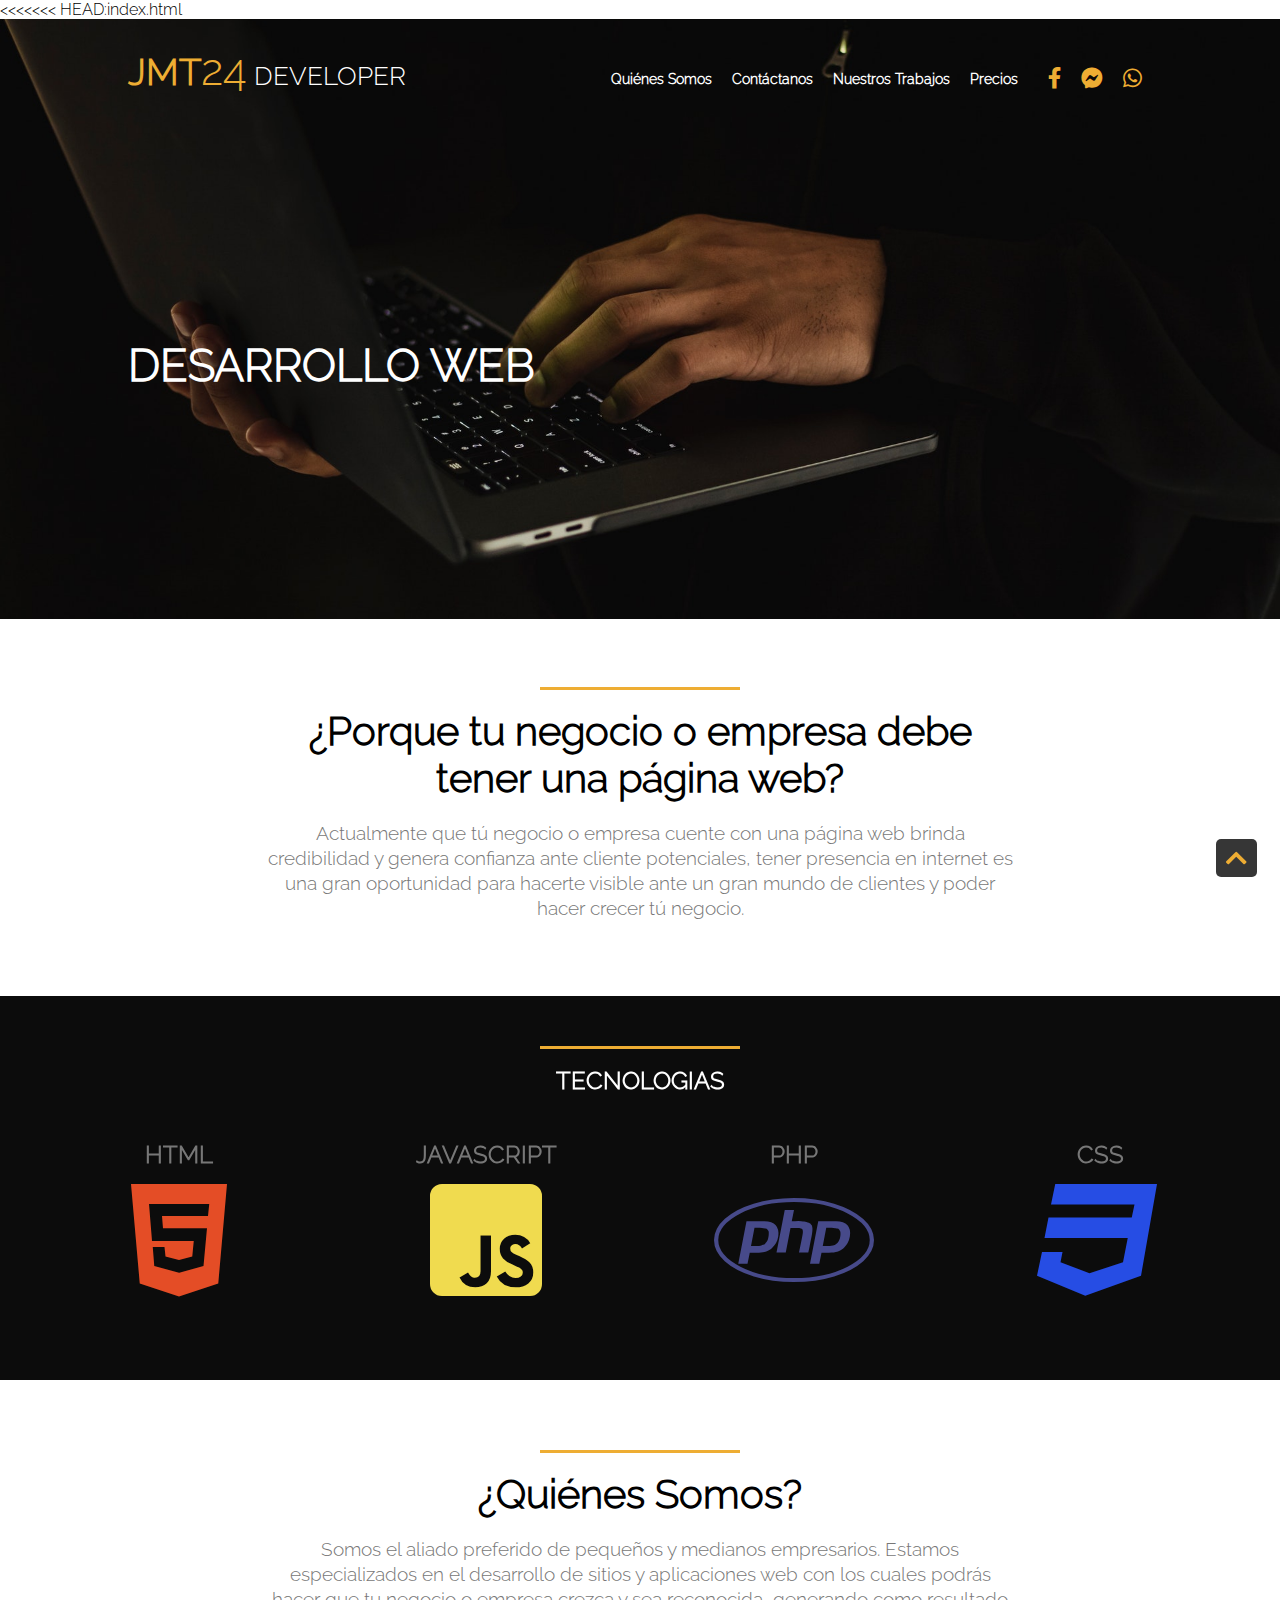
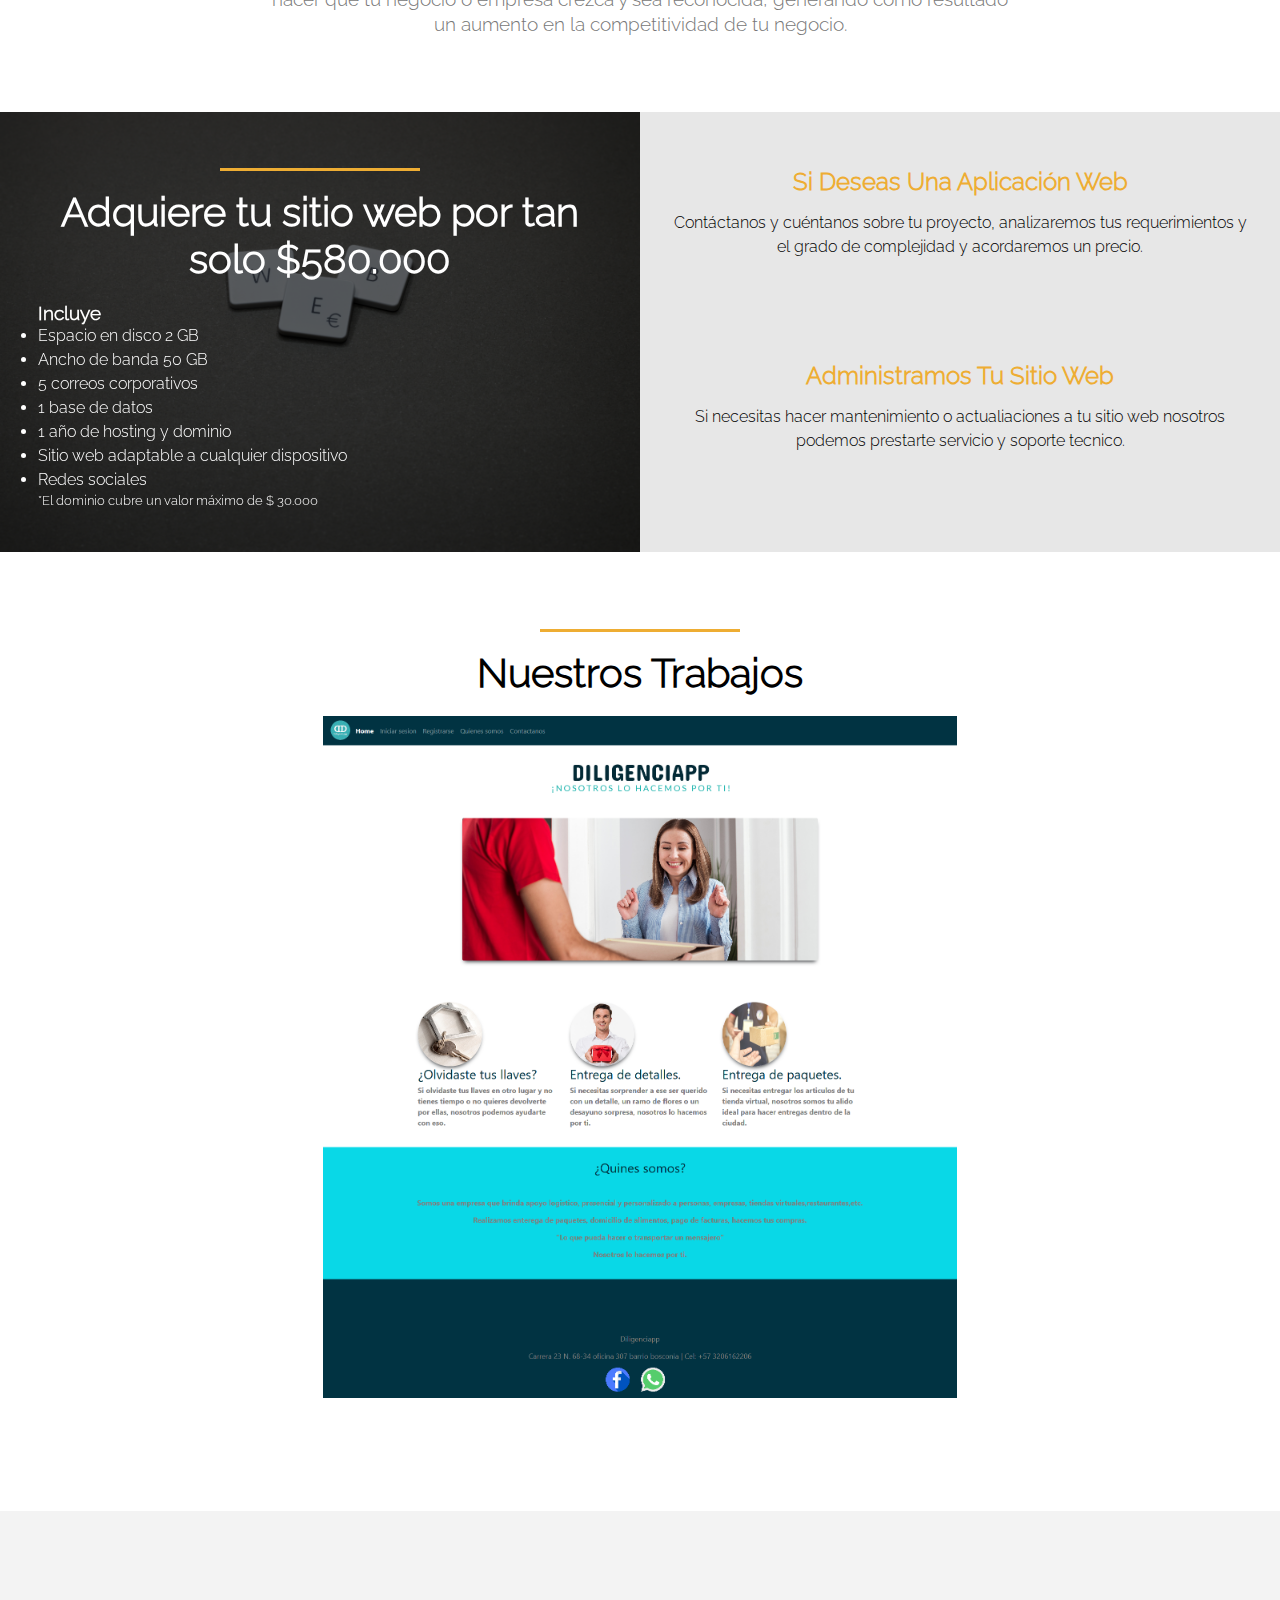
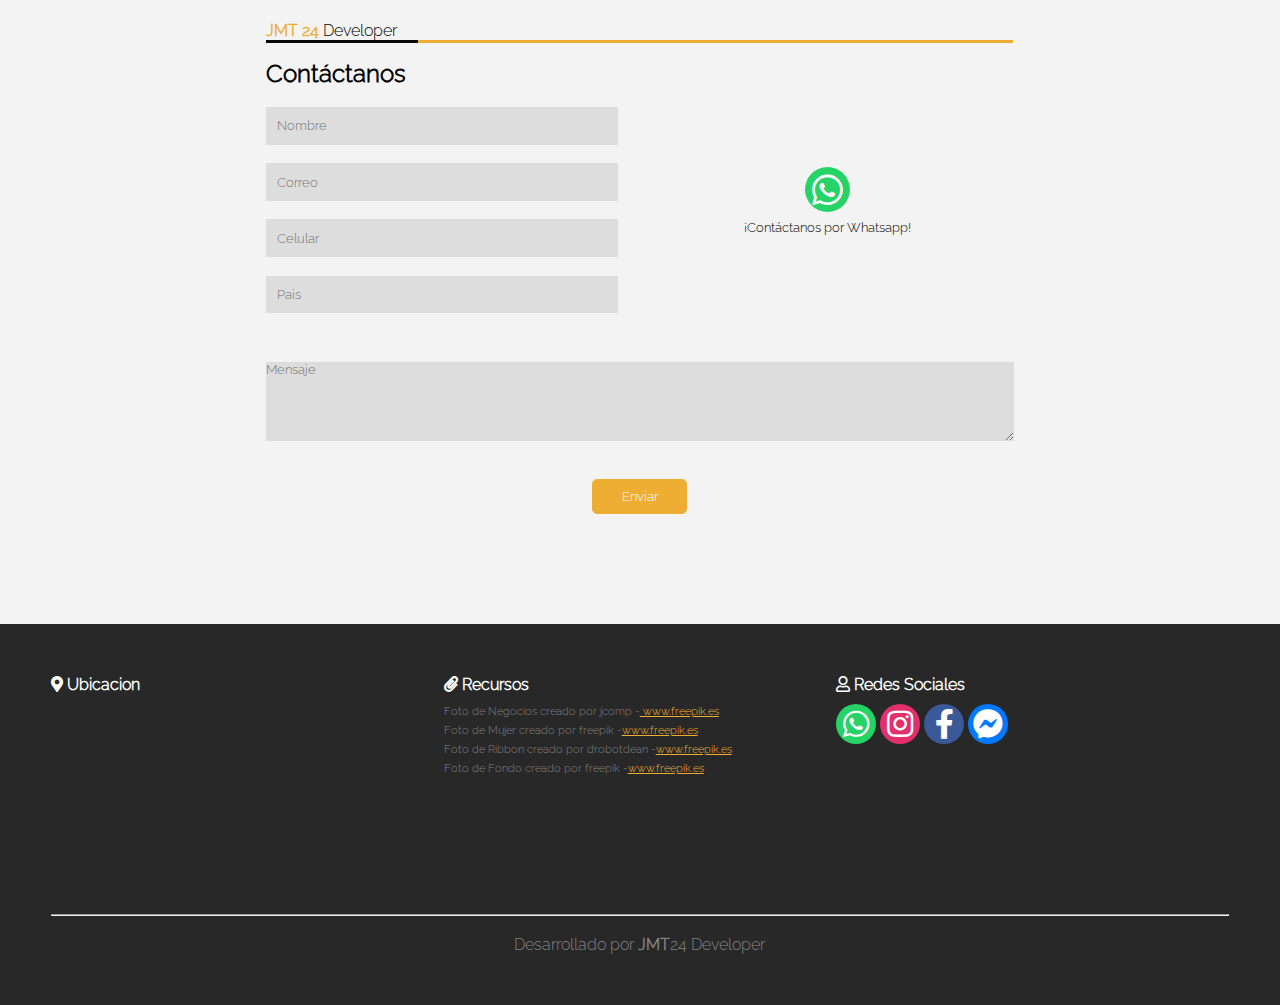
==== commit 089f35d9: "Update index.html" ====
--- a/index.html
+++ b/index.html
@@ -183,190 +183,4 @@
     <script src="js/menu.js"></script>
     <script src="js/flecha.js"></script>
 </body>
-=======
-<!DOCTYPE html>
-<html lang="es">
-<head>
-    <meta charset="UTF-8">
-    <meta name="viewport" content="width=device-width, initial-scale=1.0">
-    <meta content="Jonathan Arenas es un programador web de desarrollo en Colombia con los ultimos estandares de desarrollo, barato para empresas, pymes, microempresas, o negocios donde se posiciona tu marca o tu pagina web." property="og:description">
-    <meta property="description" content="La pagina web que deseas con diseño adaptable y contenidos a tu medida, paginas web rapidas para negocio.">
-    <meta name="keywords" content="pagina, web, Colombia, desarrollador, freelance, economica, Manizales,  html, javascript, css3, html5, responsive, diseño adaptable, programador, para, mi, negocio">
-    <link rel="stylesheet" href="../estilos/estilos.css">
-    <!--<link rel="stylesheet" href="https://pro.fontawesome.com/releases/v5.10.0/css/all.css" integrity="sha384-AYmEC3Yw5cVb3ZcuHtOA93w35dYTsvhLPVnYs9eStHfGJvOvKxVfELGroGkvsg+p" crossorigin="anonymous"/>
-    -->
-    <link rel="stylesheet" href="../fonts/iconos/css/all.min.css">
-    <title>JMT24 DEVELOPER</title>
-</head>
-<body>
-    <div class="header">
-        <img class="desarrollo" src="../imagenes/desarrollo.jpg" alt="">
-        <div class="contenido-header">
-            <div class="txt-header">
-                <p><strong>JMT</strong><span class="veinticuatro">24</span><span class="developer"> DEVELOPER</span></p>
-            </div>
-            <div class="nav">
-                <nav class="main-nav">
-                    <span class="icon-menu" id="btn-menu"><i class="fas fa-bars"></i></span>
-                    <ul class="menu" id="menu">
-                    <li class="menu__item"><a href="#quienes" class="menu__link">Quiénes Somos</a></li>
-                    <li class="menu__item"><a href="#contacto" class="menu__link">Contáctanos</a></li>
-                    <li class="menu__item"><a href="#trabajos" class="menu__link">Nuestros Trabajos</a></li>
-                    <li class="menu__item"><a href="#precios" class="menu__link">Precios</a></li>
-                    <div class="nav-social">
-                        <a href="" class="nav-social__item"><i class="fab fa-facebook-f"></i></a>
-                        <a href="" class="nav-social__item"><i class="fab fa-facebook-messenger"></i></i></a>
-                        <a target="_blanck" href="https://wa.me/573206162206" class="nav-social__item"><i class="fab fa-whatsapp"></i></a>
-                    </div>
-                    </ul>
-                </nav>
-            </div>
-            <div class="title-header">
-                <h1>DESARROLLO WEB</h1>
-            </div>
-            
-        </div>
-        
-    </div>
-    <main class="main">
-        <section class="porque">
-            <h2 class="section__title">¿Porque tu negocio o empresa debe tener una página web?</h2>
-            <p class="section__txt">Actualmente que tú negocio o empresa cuente con una página web 
-                brinda credibilidad y genera confianza ante cliente potenciales, 
-                tener presencia en internet es una gran oportunidad para hacerte 
-                visible ante un gran mundo de clientes y poder hacer crecer tú negocio.
-            </p>
-        </section>
-        <section class="tecnologias ">
-            <h2 class="section__title scrollflow -slide-top -opacity">TECNOLOGIAS</h2>
-            <div class="icono-tecnologia scrollflow -slide-top -opacity" >
-                <div><h5>HTML</h5><i class="fab fa-html5"></i></div>
-                <div><h5>JAVASCRIPT</h5><i class="fab fa-js-square"></i></div>
-                <div><h5>PHP</h5> <i class="fab fa-php"></i></div>
-                <div><h5>CSS</h5> <i class="fab fa-css3"></i></div> 
-            </div>	
-        </section>
-        <section class="quienes" >
-			<h2 class="section__title" id="quienes">¿Quiénes Somos?</h2>
-			<p class="section__txt">
-				Somos el aliado preferido de pequeños y medianos empresarios.
-				Estamos especializados en el desarrollo de sitios y aplicaciones 
-				web con los cuales podrás hacer que tu negocio o empresa crezca 
-				y sea reconocida, generando como resultado un aumento en la competitividad de tu negocio. 
-			</p>
-        </section>
-        <section class="precios">
-            <div class="caja-precios">
-                <img class="scrollflow -pop -opacity" src="../imagenes/web.jpg" alt="">
-                <div class="txt-precios">
-                    <br><br><br><br>
-                    <h2 class="section__title" id="precios">Adquiere tu sitio web por tan solo $580.000</h2>
-                    <h3>Incluye</h3>
-                    <ul>
-                        <li>Espacio en disco 2 GB</li>
-                        <li>Ancho de banda 50 GB</li>
-                        <li>5 correos corporativos</li>
-                        <li>1 base de datos</li>
-                        <li>1 año de hosting y dominio</li>
-                        <li>Sitio web adaptable a cualquier dispositivo</li>
-                        <li>Redes sociales</li>
-                    </ul>
-                    <small>*El dominio cubre un valor máximo de $ 30.000</small>   
-                </div>
-            </div>
-            <div class="deseas">
-                <h2>Si Deseas Una Aplicación Web </h2>
-                <p>
-                    Contáctanos y cuéntanos sobre tu proyecto, analizaremos tus requerimientos y el grado de complejidad y acordaremos un precio.
-                </p>	
-            </div>
-            <div class="administramos">
-                <h2>Administramos Tu Sitio Web</h2>
-			    <p>
-                    Si necesitas hacer mantenimiento o actualiaciones a tu sitio web nosotros podemos prestarte servicio y soporte tecnico.
-                </p>
-            </div>    
-        </section>
-        <section class="trabajos">
-            <div class=" slider" >
-                <br><br><br>
-                <h2 class="section__title" id="trabajos">Nuestros Trabajos</h2>
-                
-                <div class="slide">
-                    <center>
-                        <ul>
-                            <li><img src="../imagenes/1.png" alt=""></li>
-                            <li><img src="../imagenes/2.png" alt=""></li>
-                            <li><img src="../imagenes/3.png" alt=""></li>
-                            <li><img src="../imagenes/4.png" alt=""></li>
-                       </ul>
-                    </center>
-                </div> 
-            </div>	
-        </section>
-        <section class="contacto">
-            <div>
-                <div class="formulario">
-                    <form id="contacto" action="">
-                        <strong>JMT 24</strong> Developer
-                        <br>
-                        <div class="uno"></div>
-                        <div class="dos"></div>
-                        <br>
-                        <h2>Contáctanos</h2>
-                        <br>
-                        <div class="campos">
-                            <input type="text" placeholder="Nombre" class=" info "><br>
-                            <input type="text" placeholder="Correo"class="info " ><br>
-                            <input type="text" placeholder="Celular"class=" info " ><br>
-                            <input type="text" placeholder="Pais" class=" info "><br>
-                        </div>
-                        <div class="whatsapp">
-                            <center>
-                                <a target="_blanck" href="https://wa.me/573206162206"><i class="fab fa-whatsapp"></i></a>
-                                <br>
-                                <small>¡Contáctanos por Whatsapp!</small>
-                            </center>     
-                        </div>
-                        <textarea name="" id="" cols="30" rows="5" placeholder="Mensaje"></textarea>
-                        <center>
-                            <input type="submit" value="Enviar" class="btn">
-                        </center>
-                    </form>
-                </div>
-            </div>
-        </section>
-    </main>
-    <footer>
-        <div class="ubicacion">
-            <h4><i class="fas fa-map-marker-alt"></i> Ubicacion</h4>
-            <iframe src="https://www.google.com/maps/embed?pb=!1m14!1m12!1m3!1d3341.9591222784097!2d-75.5213148528436!3d5.058039876711537!2m3!1f0!2f0!3f0!3m2!1i1024!2i768!4f13.1!5e0!3m2!1ses!2sco!4v1611797060734!5m2!1ses!2sco" width="150" height="150" frameborder="0" style="border:0;" allowfullscreen="" aria-hidden="false" tabindex="0"></iframe>
-        </div>
-        <div class="footer-social">
-			<h4><i class="far fa-user"></i> Redes Sociales</h4>
-			<a target="_blanck" href="https://wa.me/573206162206"><i class="fab fa-whatsapp"></i></a>
-			<a target="_blanck" href="#"><i class="fab fa-instagram"></i></a>
-			<a target="_blanck" href="#"><i class="fab fa-facebook-f"></i></a>
-			<a target="_blanck" href="#"><i class="fab fa-facebook-messenger"></i></a>
-		</div>
-		<div class="recursos">
-            <h4><i class="fas fa-paperclip"></i> Recursos</h4>
-            <div class="footer-link">Foto de Negocios creado por jcomp -<a class="relacionar" href='https://www.freepik.es/fotos/negocios'> www.freepik.es</a></div>
-            <div class="footer-link">Foto de Mujer creado por freepik -<a class="relacionar" href='https://www.freepik.es/fotos/mujer'>www.freepik.es</a></div>
-            <div class="footer-link">Foto de Ribbon creado por drobotdean -<a class="relacionar" href='https://www.freepik.es/fotos/ribbon'>www.freepik.es</a> </div>
-            <div class="footer-link">Foto de Fondo creado por freepik -<a class="relacionar" href='https://www.freepik.es/fotos/fondo'>www.freepik.es</a> </div>
-        </div>
-		<div class="jmt">
-            <hr>
-            <br>
-            <p>Desarrollado por <strong>JMT</strong>24 Developer</p>
-		</div>
-    </footer>
-    <i class="fas fa-chevron-up" id="topBtn"></i>
-    <script src="../js/efectos-scroll/js/jquery.min.js"></script>
-	<script src="../js/efectos-scroll/js/eskju.jquery.scrollflow.min.js"></script>
-    <script src="../js/menu.js"></script>
-    <script src="../js/flecha.js"></script>
-</body>
->>>>>>> 584de7cc74e92e35d77fad5a0368c91f06b237f9:views/index.html
-</html>+</html>
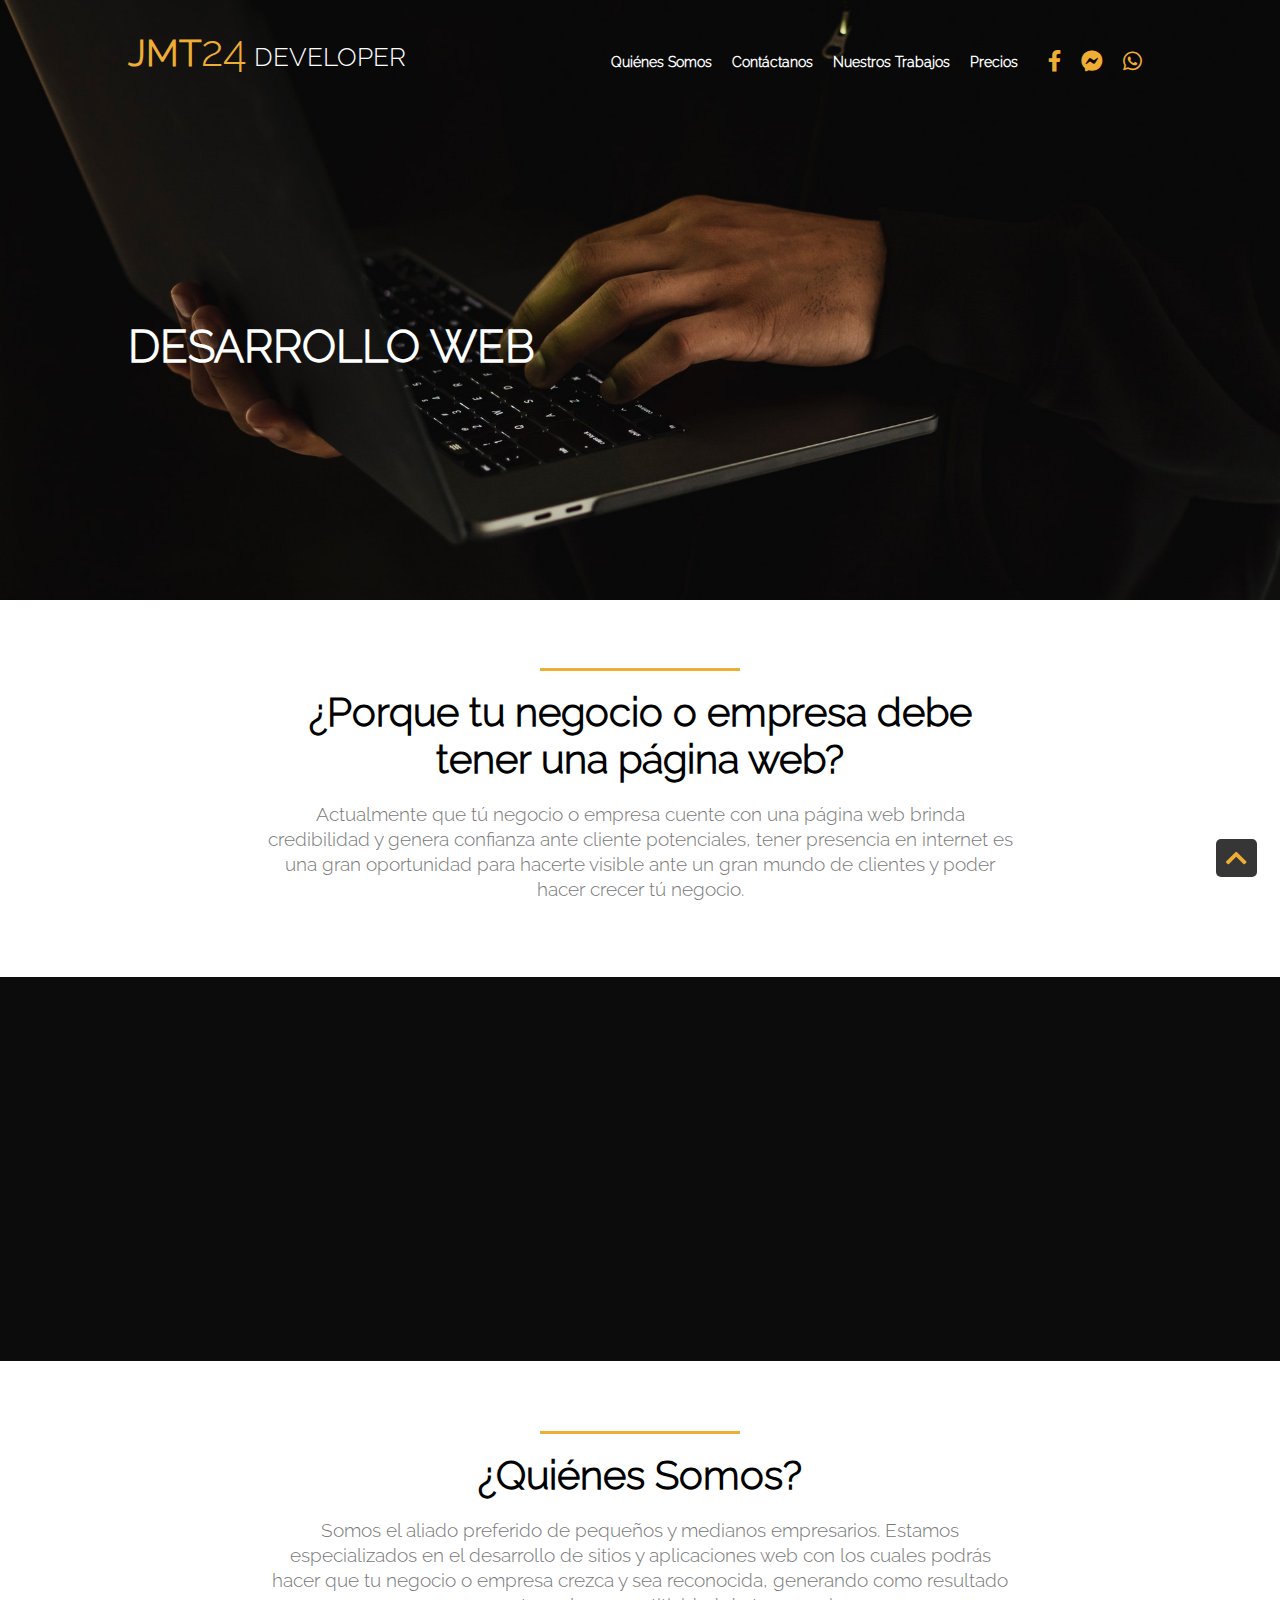
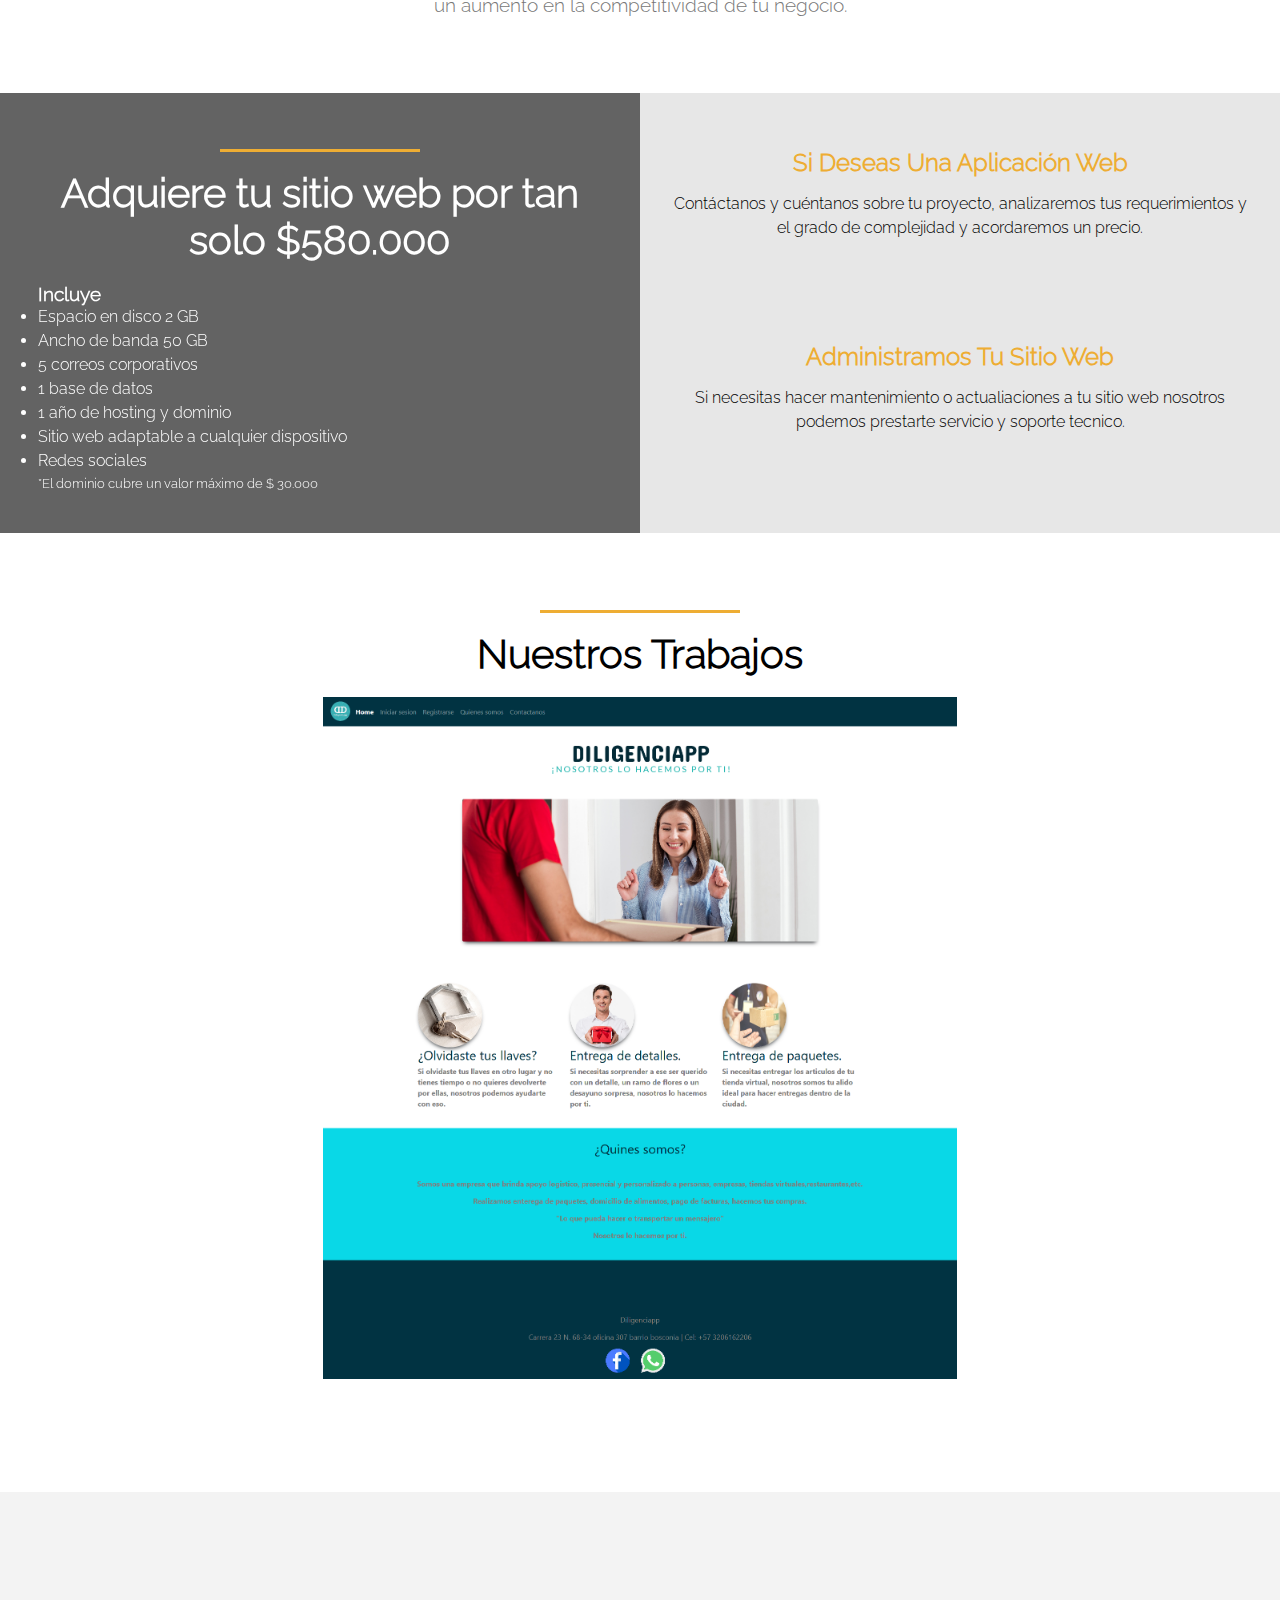
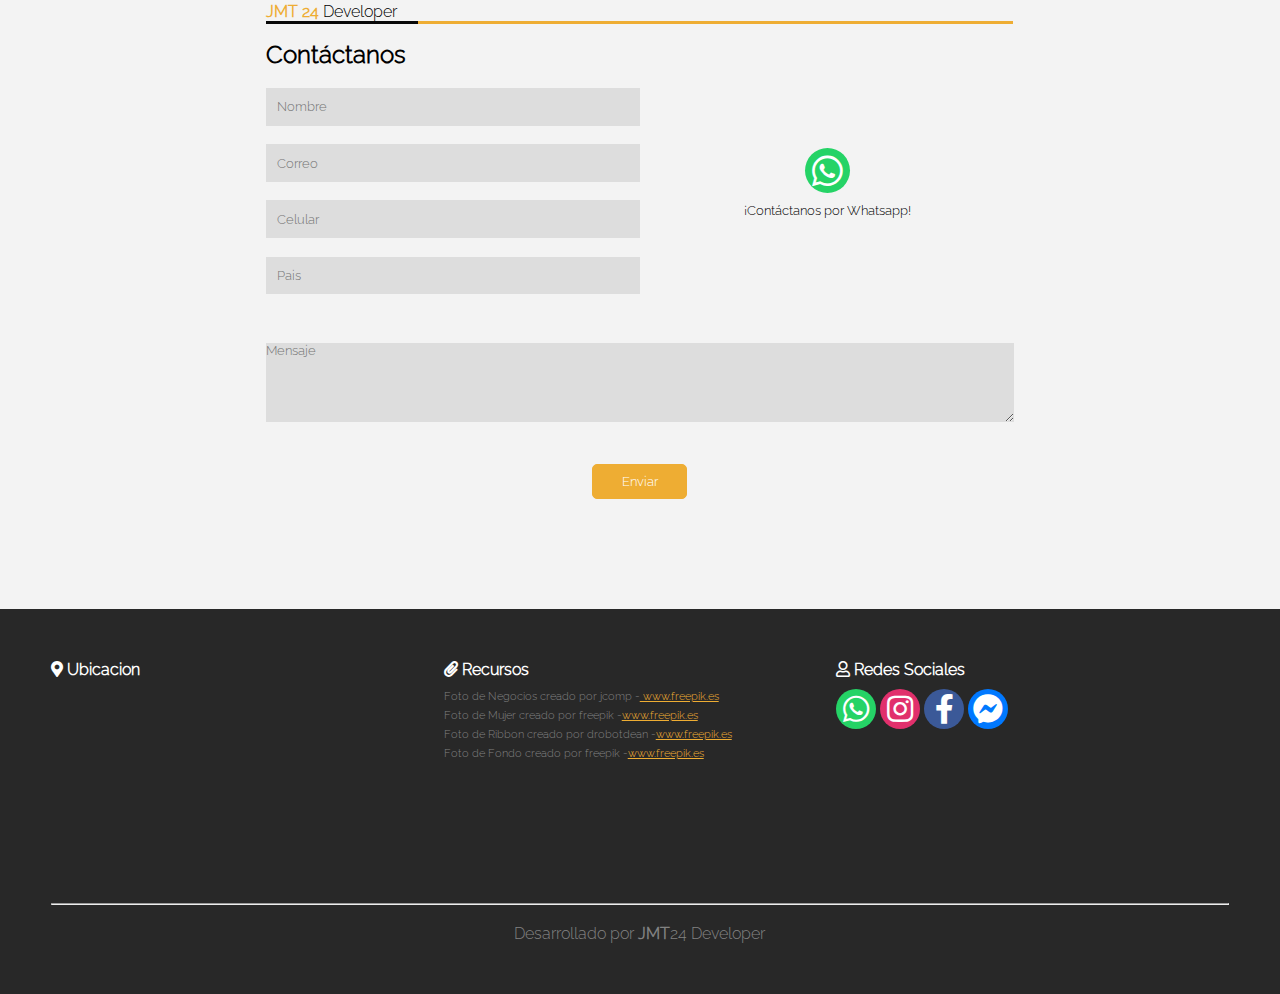
==== commit 6be66eb7: "Update index.html" ====
--- a/index.html
+++ b/index.html
@@ -1,4 +1,4 @@
-<<<<<<< HEAD:index.html
+
 <!DOCTYPE html>
 <html lang="es">
 <head>
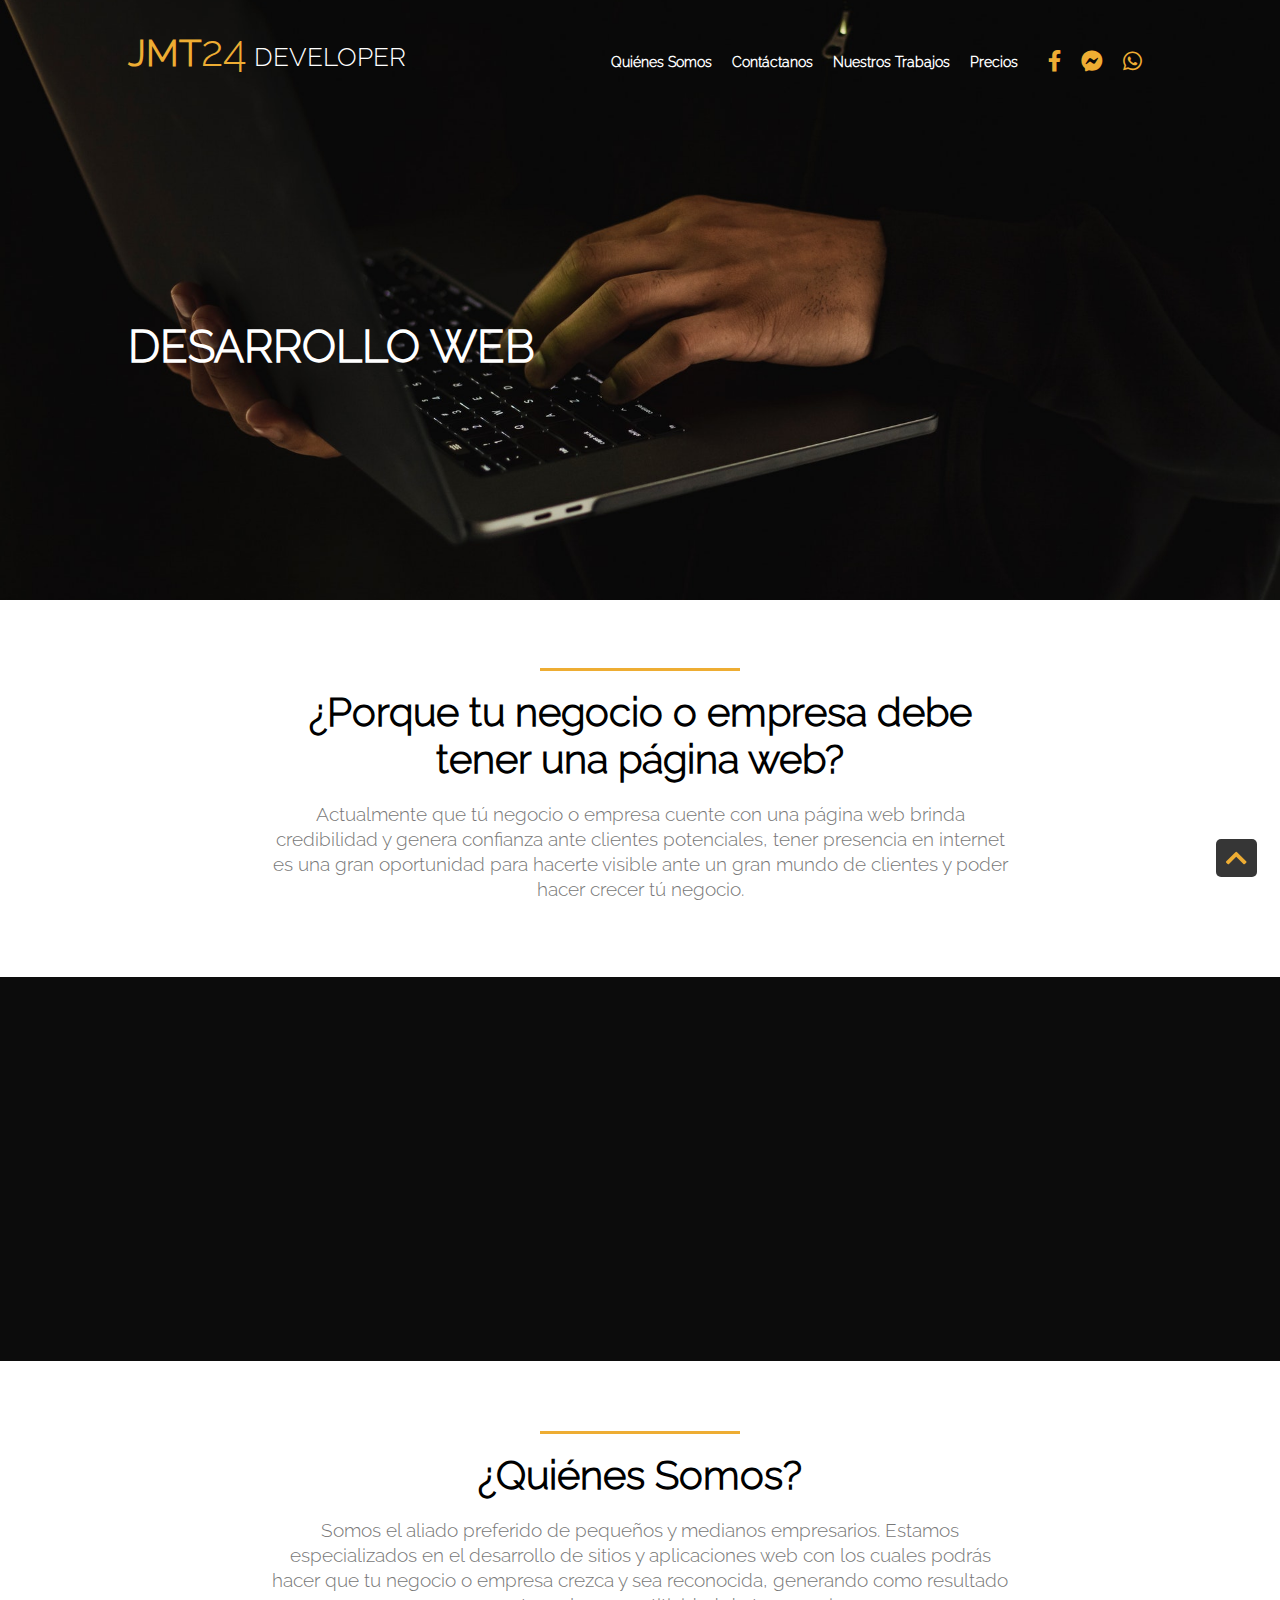
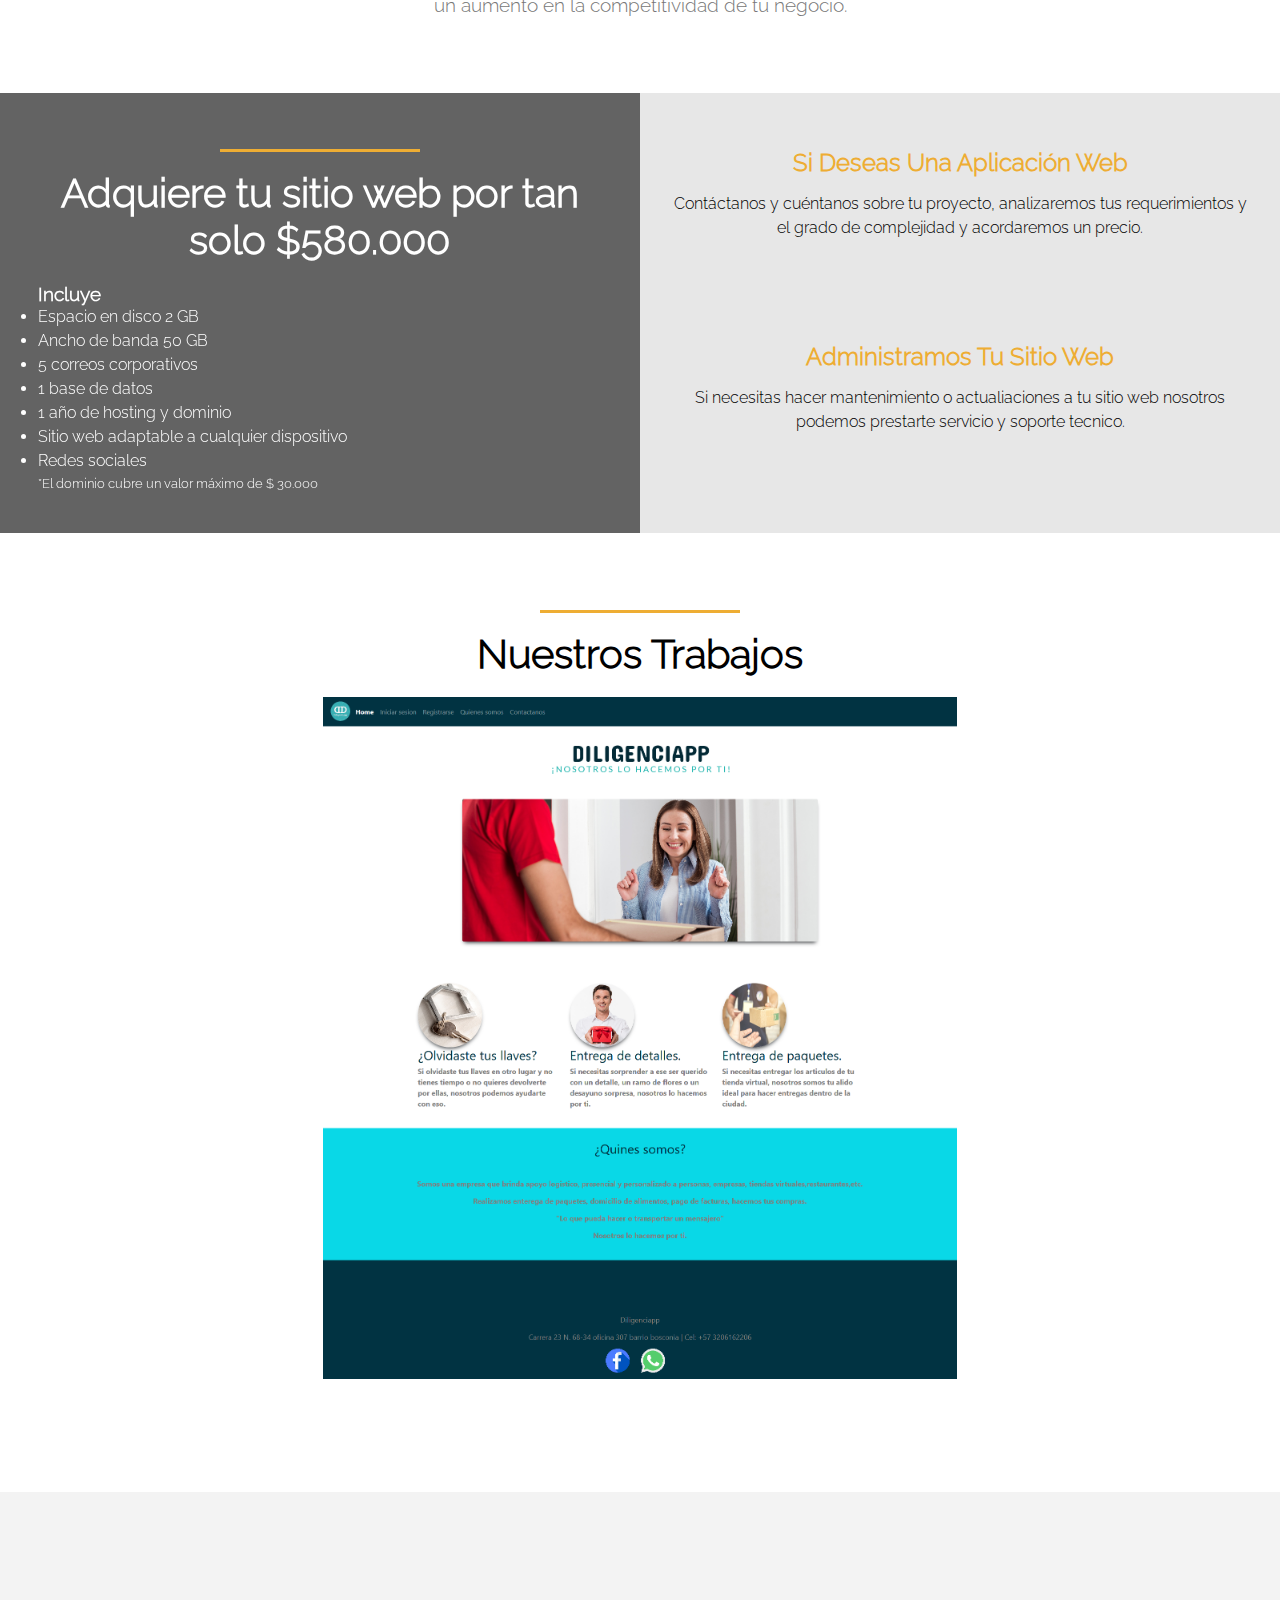
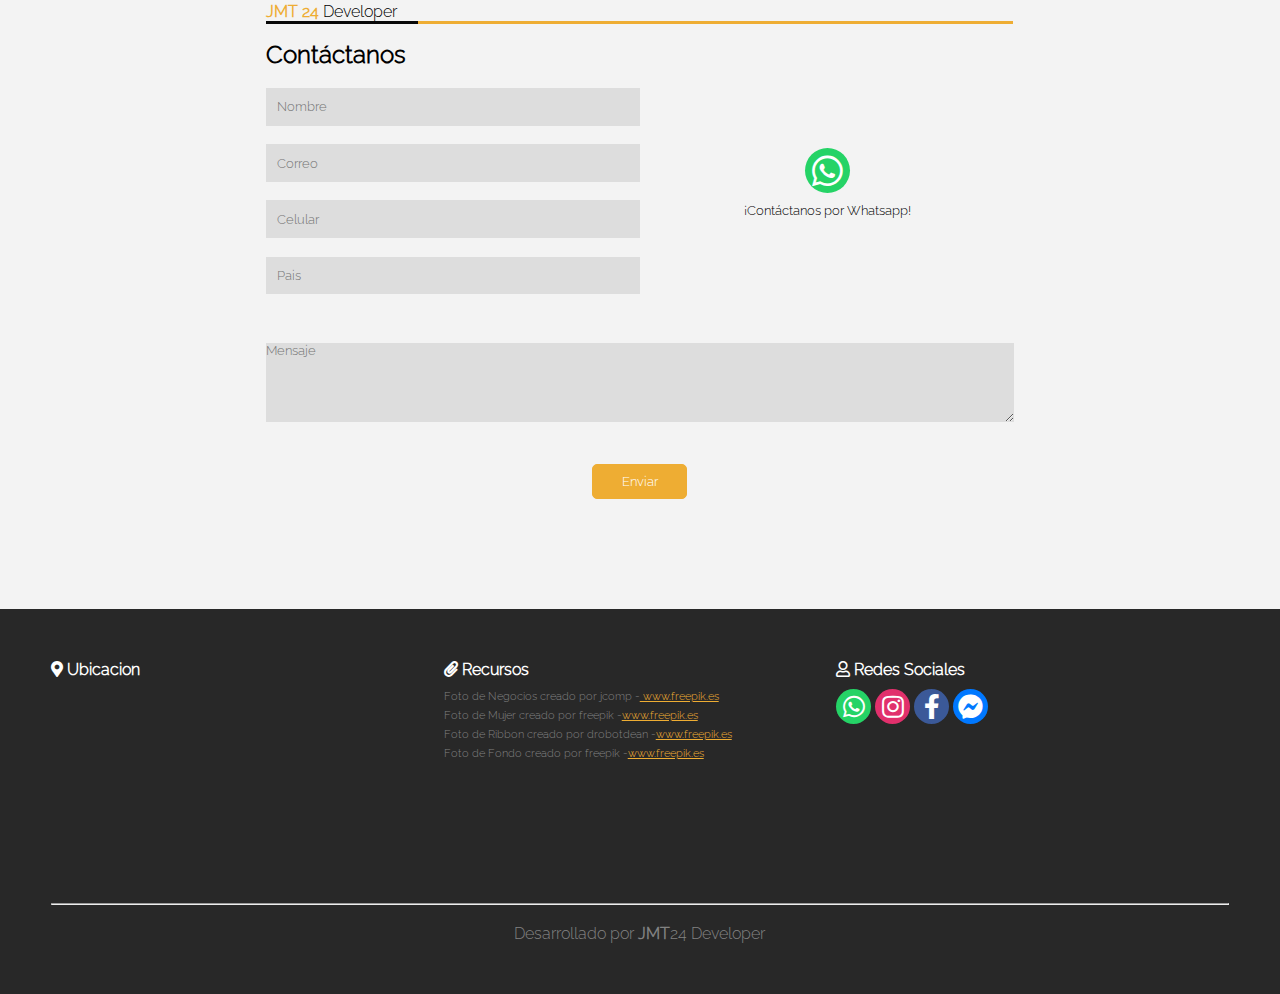
==== commit 1f6364af: "Update index.html" ====
--- a/index.html
+++ b/index.html
@@ -47,7 +47,7 @@
         <section class="porque">
             <h2 class="section__title">¿Porque tu negocio o empresa debe tener una página web?</h2>
             <p class="section__txt">Actualmente que tú negocio o empresa cuente con una página web 
-                brinda credibilidad y genera confianza ante cliente potenciales, 
+                brinda credibilidad y genera confianza ante clientes potenciales, 
                 tener presencia en internet es una gran oportunidad para hacerte 
                 visible ante un gran mundo de clientes y poder hacer crecer tú negocio.
             </p>
--- a/estilos/estilos.css
+++ b/estilos/estilos.css
@@ -89,7 +89,7 @@
 	  top:1.6em;
     right: 3%;*/
    
-    font-size: 1.5em;
+    font-size: 1.4em;
     color: #EEAD33;
     border: 1px solid white;
     /*display: block;*/
@@ -438,10 +438,10 @@
   margin-bottom: 30px;
 }
 .footer-social a i{
-  width: 30px;
-  height: 30px;
+  width: 25px;
+  height: 25px;
   color: white;
-  font-size:30px;
+  font-size:25px;
   padding: 5px;
   border-radius: 50%;
   cursor: pointer;
@@ -648,4 +648,4 @@
 
 
  
-  +  
